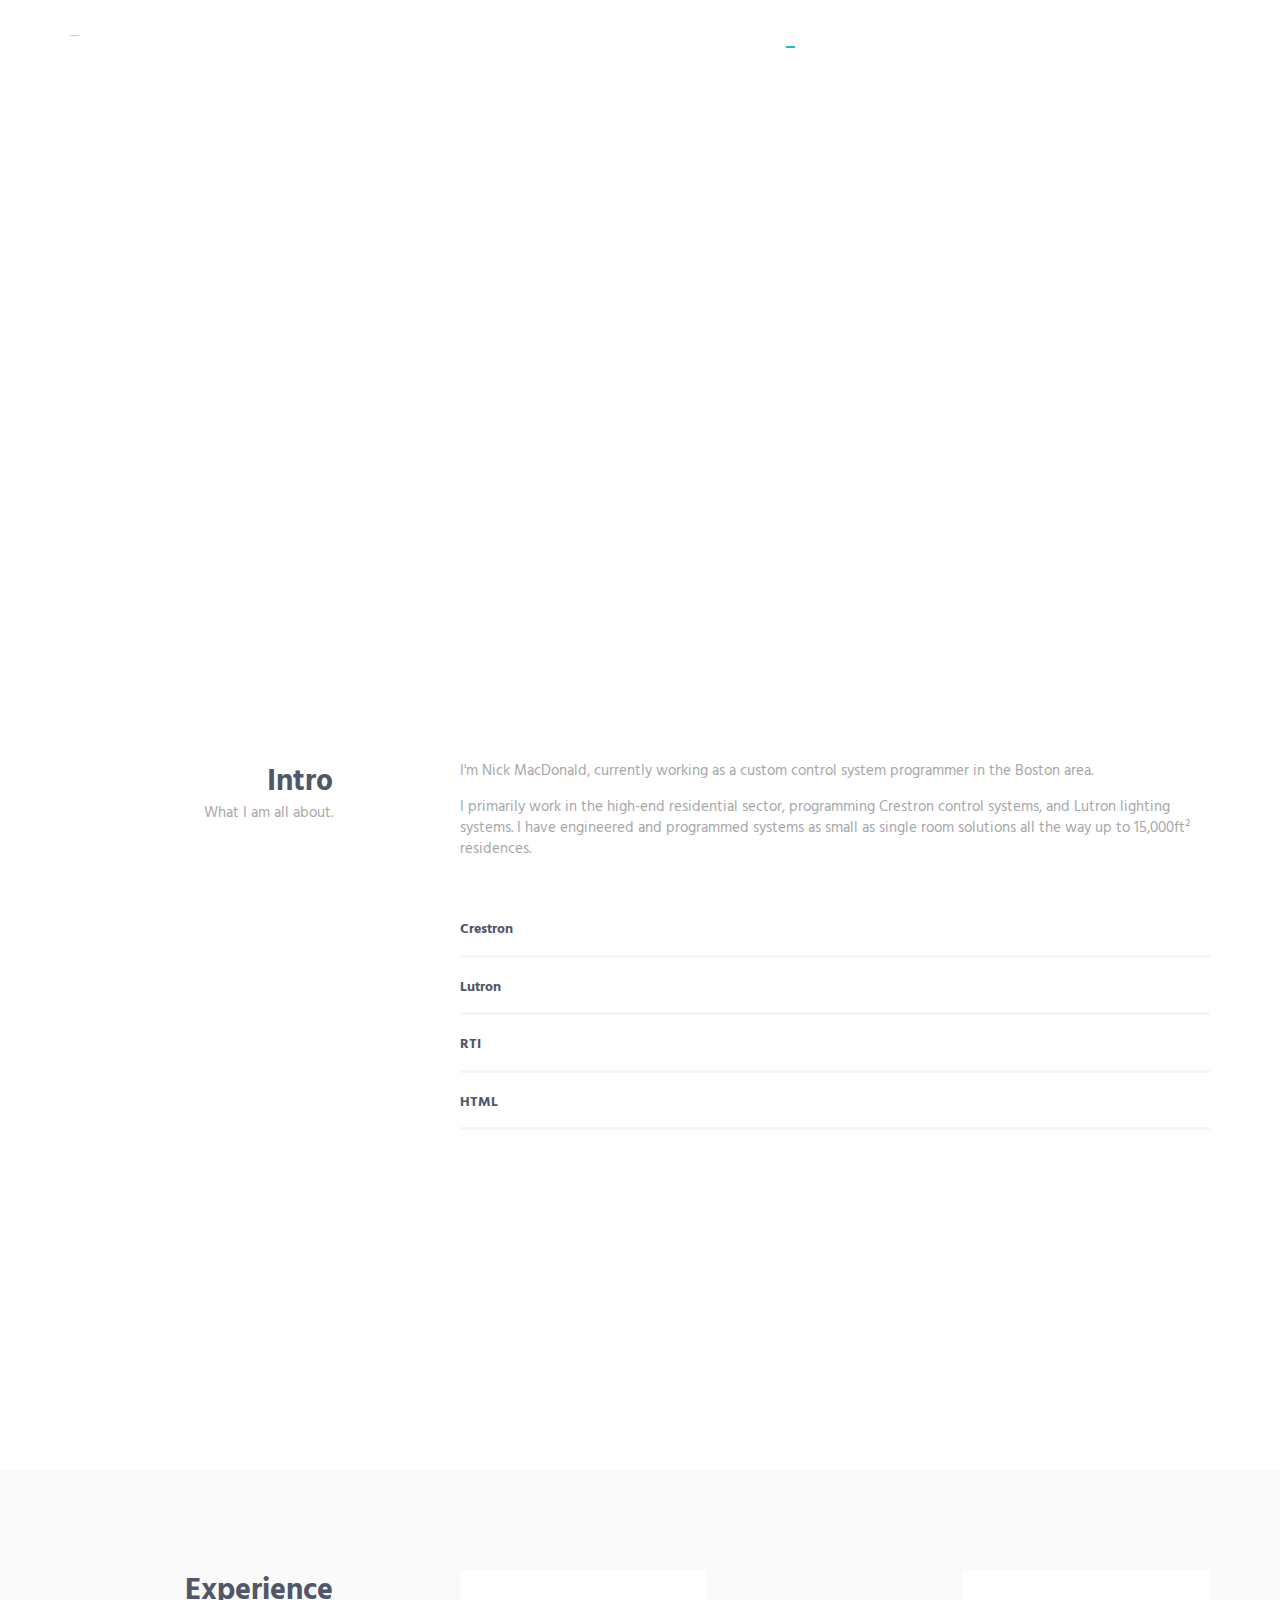
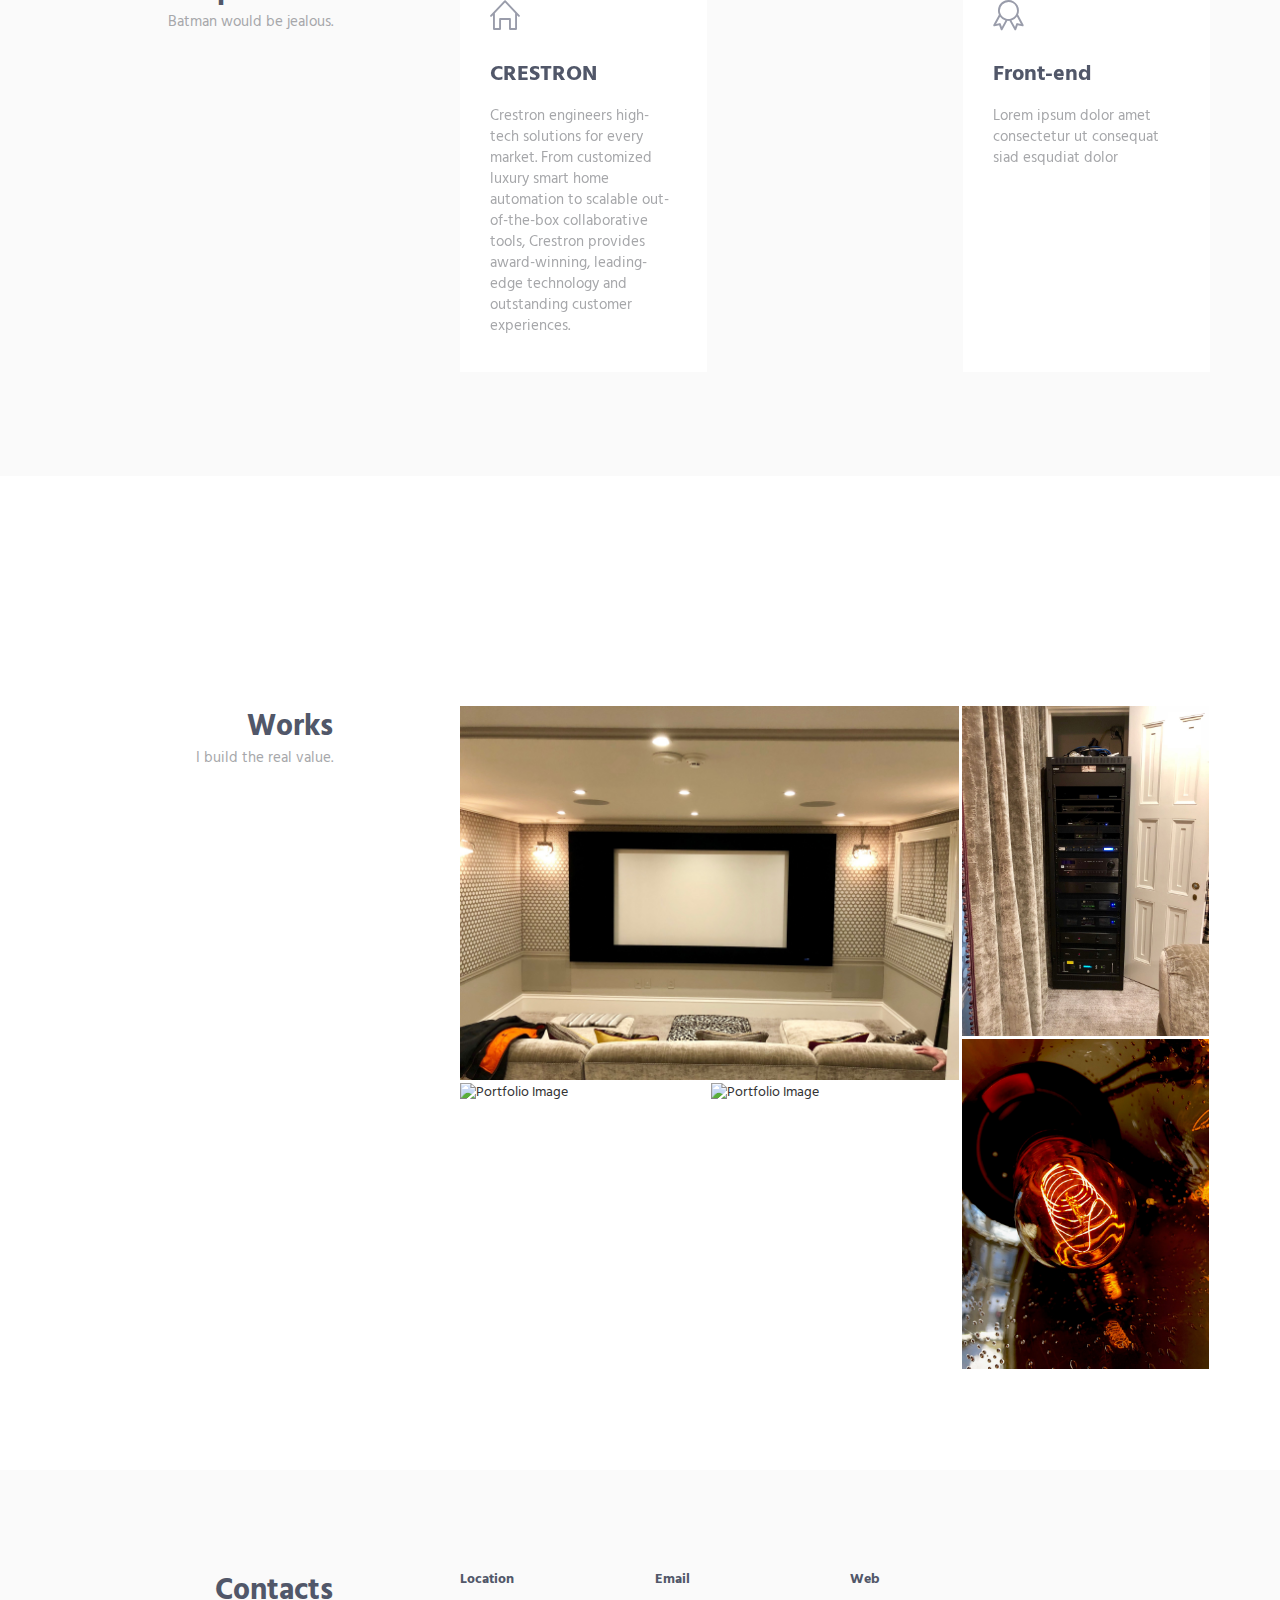
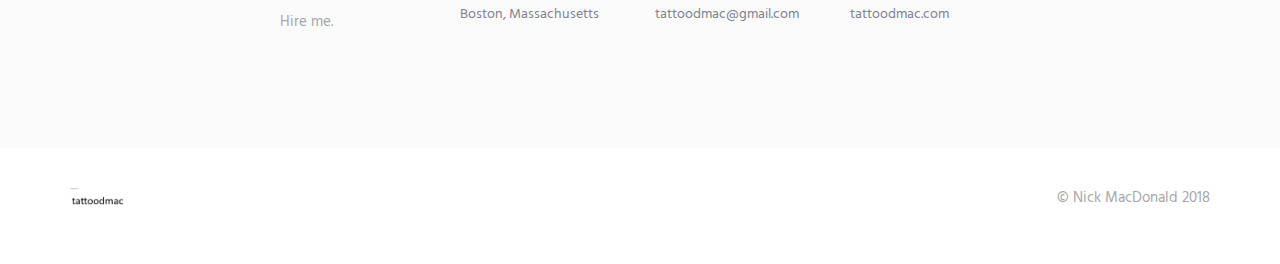
==== index.html @ b13c8406 "Update index.html" ====
<!DOCTYPE html>
<html lang="en" class="no-js">
    <!-- BEGIN HEAD -->
    <head>
        <meta charset="utf-8"/>
        <title>TattoodMac</title>
        <meta http-equiv="X-UA-Compatible" content="IE=edge">
        <meta content="width=device-width, initial-scale=1" name="viewport"/>
        <meta content="" name="description"/>
        <meta content="" name="author"/>

        <!-- GLOBAL MANDATORY STYLES -->
        <link href="http://fonts.googleapis.com/css?family=Hind:300,400,500,600,700" rel="stylesheet" type="text/css">
        <link href="vendor/simple-line-icons/css/simple-line-icons.css" rel="stylesheet" type="text/css"/>
        <link href="vendor/bootstrap/css/bootstrap.min.css" rel="stylesheet" type="text/css"/>

        <!-- PAGE LEVEL PLUGIN STYLES -->
        <link href="css/animate.css" rel="stylesheet">

        <!-- THEME STYLES -->
        <link href="css/layout.min.css" rel="stylesheet" type="text/css"/>

        <!-- Favicon -->
        <link rel="shortcut icon" href="favicon.ico"/>
    </head>
    <!-- END HEAD -->

    <!-- BODY -->
    <body id="body" data-spy="scroll" data-target=".header">

        <!--========== HEADER ==========-->
        <header class="header navbar-fixed-top">
            <!-- Navbar -->
            <nav class="navbar" role="navigation">
                <div class="container">
                    <!-- Brand and toggle get grouped for better mobile display -->
                    <div class="menu-container js_nav-item">
                        <button type="button" class="navbar-toggle" data-toggle="collapse" data-target=".nav-collapse">
                            <span class="sr-only">Toggle navigation</span>
                            <span class="toggle-icon"></span>
                        </button>

                        <!-- Logo -->
                        <div class="logo">
                            <a class="logo-wrap" href="#body">
                                <img class="logo-img logo-img-main" src="img/tattoodmacWhite.png" alt="tattoodmac">
                                <img class="logo-img logo-img-active" src="img/tattoodmacBlack.png" alt="tattoodmac">
                            </a>
                        </div>
                        <!-- End Logo -->
                    </div>

                    <!-- Collect the nav links, forms, and other content for toggling -->
                    <div class="collapse navbar-collapse nav-collapse">
                        <div class="menu-container">
                            <ul class="nav navbar-nav navbar-nav-right">
                                <li class="js_nav-item nav-item"><a class="nav-item-child nav-item-hover" href="#body">Home</a></li>
                                <li class="js_nav-item nav-item"><a class="nav-item-child nav-item-hover" href="#about">About</a></li>
                                <li class="js_nav-item nav-item"><a class="nav-item-child nav-item-hover" href="#experience">Experience</a></li>
                                <li class="js_nav-item nav-item"><a class="nav-item-child nav-item-hover" href="#work">Work</a></li>
                                <li class="js_nav-item nav-item"><a class="nav-item-child nav-item-hover" href="#contact">Contact</a></li>
                            </ul>
                        </div>
                    </div>
                    <!-- End Navbar Collapse -->
                </div>
            </nav>
            <!-- Navbar -->
        </header>
        <!--========== END HEADER ==========-->

        <!--========== SLIDER ==========-->
        <div class="promo-block parallax-window" data-parallax="scroll" data-image-src="img/HD-Boston-Skyline-Wallpaper.jpg">
            <div class="container">
                <div class="row">
                    <div class="col-sm-6">
                        <div class="promo-block-divider">
                            <h1 class="promo-block-title">Nick <br/> MacDonald</h1>
                            <p class="promo-block-text">Custom A/V Programmer</p>
                        </div>
                        <ul class="list-inline">
                            <li><a href="https://facebook.com/tattoodmac" class="social-icons"><i class="icon-social-facebook"></i></a></li>
                            <li><a href="https://twitter.com/tattoodmac" class="social-icons"><i class="icon-social-twitter"></i></a></li>
                            <li><a href="https://instagram.com/tattoodmac" class="social-icons"><i class="icon-social-instagram"></i></a></li>
                            <li><a href="https://www.linkedin.com/in/tattoodmac/" class="social-icons"><i class="icon-social-linkedin"></i></a></li>
                        </ul>
                    </div>
                </div>
                <!--// end row -->
            </div>
        </div>
        <!--========== SLIDER ==========-->

        <!--========== PAGE LAYOUT ==========-->
        <!-- About -->
        <div id="about">
            <div class="container content-lg">
                <div class="row">
                    <div class="col-sm-3 sm-margin-b-30">
                        <div class="text-right sm-text-left">
                            <h2 class="margin-b-0">Intro</h2>
                            <p>What I am all about.</p>
                        </div>
                    </div>
                    <div class="col-sm-8 col-sm-offset-1">
                        <div class="margin-b-60">
                            <p>I'm Nick MacDonald, currently working as a custom control system programmer in the Boston area.</p>
                            <p>I primarily work in the high-end residential sector, programming Crestron control systems, and Lutron lighting systems.  
							I have engineered and programmed systems as small as single room solutions all the way up to 15,000ft² residences.</p>
                        </div>

                        <!-- Progress Box -->
                        <div class="progress-box">
                            <h5>Crestron <span class="color-heading pull-right"></span></h5>
                            <div class="progress">
                                <div class="progress-bar bg-color-base" role="progressbar" data-width="100"></div>
                            </div>
                        </div>
                        <div class="progress-box">
                            <h5>Lutron <span class="color-heading pull-right"></span></h5>
                            <div class="progress">
                                <div class="progress-bar bg-color-base" role="progressbar" data-width="100"></div>
                            </div>
                        </div>
                        <div class="progress-box">
                            <h5>RTI <span class="color-heading pull-right"></span></h5>
                            <div class="progress">
                                <div class="progress-bar bg-color-base" role="progressbar" data-width="100"></div>
                            </div>
                        </div>
                        <div class="progress-box">
                            <h5>HTML <span class="color-heading pull-right"></span></h5>
                            <div class="progress">
                                <div class="progress-bar bg-color-base" role="progressbar" data-width="100"></div>
                            </div>
                        </div>
                        <!-- End Progress Box -->
                    </div>
                </div>
                <!--// end row -->
            </div>
        </div>
        <!-- End About -->

        <!-- Experience -->
        <div id="experience" class="promo-block parallax-window" data-parallax="scroll" data-image-src="img/Crestron-180816-183.jpg">
            <div class="bg-color-sky-light" data-auto-height="true">
                <div class="container content-lg">
                    <div class="row">
                        <div class="col-sm-3 sm-margin-b-30">
                            <div class="text-right sm-text-left">
                                <h2 class="margin-b-0">Experience</h2>
                                <p>Batman would be jealous.</p>
                            </div>
                        </div>
                        <div class="col-sm-8 col-sm-offset-1">
                            <div class="row row-space-2 margin-b-4">
                                <div class="col-md-4 md-margin-b-4">
                                    <div class="service" data-height="height">
                                        <div class="service-element">
                                            <i class="service-icon icon-home"></i>
                                        </div>
                                        <div class="service-info">
                                            <h3>CRESTRON</h3>
                                            <p class="margin-b-5">Crestron engineers high-tech solutions for every market.
											From customized luxury smart home automation to scalable out-of-the-box collaborative tools, 
											Crestron provides award-winning, leading-edge technology and outstanding customer experiences.</p>
                                        </div>
                                        <a href="https://www.crestron.com/" class="content-wrapper-link"></a>    
                                    </div>
                                </div>
                                <div class="col-md-4 md-margin-b-4">
                                    <div class="service bg-color-base wow zoomIn" data-height="height" data-wow-duration=".3" data-wow-delay=".1s">
                                        <div class="service-element">
                                            <i class="service-icon color-white icon-bulb"></i>
                                        </div>
                                        <div class="service-info">
                                            <h3 class="color-white">LUTRON</h3>
                                            <p class="color-white margin-b-5">Lutron light control products range from individual dimmers to total 
											light management systems that control entire building complexes.</p>
                                        </div>
                                        <a href="https://lutron.com" class="content-wrapper-link"></a>    
                                    </div>
                                </div>
                                <div class="col-md-4">
                                    <div class="service" data-height="height">
                                        <div class="service-element">
                                            <i class="service-icon icon-badge"></i>
                                        </div>
                                        <div class="service-info">
                                            <h3>Front-end</h3>
                                            <p class="margin-b-5">Lorem ipsum dolor amet consectetur ut consequat siad esqudiat dolor</p>
                                        </div>
                                        <a href="#" class="content-wrapper-link"></a>    
                                    </div>
                                </div>
                            </div>
                            <!--// end row -->
                        </div>
                    </div>
                    <!--// end row -->
                </div>
            </div>
        </div>
        <!-- End Experience -->

        <!-- Work -->
        <div id="work">
            <div class="container content-lg">
                <div class="row">
                    <div class="col-sm-3 sm-margin-b-30">
                        <div class="text-right sm-text-left">
                            <h2 class="margin-b-0">Works</h2>
                            <p>I build the real value.</p>
                        </div>
                    </div>
                    <div class="col-sm-8 col-sm-offset-1">
                        <!-- Masonry Grid -->
                        <div class="masonry-grid row row-space-2">
                            <div class="masonry-grid-sizer col-xs-6 col-sm-6 col-md-1"></div>
                            <div class="masonry-grid-item col-xs-12 col-sm-6 col-md-8 margin-b-4">
                                <!-- Work -->
                                <div class="work work-popup-trigger">
                                    <div class="work-overlay">
                                        <img class="full-width img-responsive" src="img/beaconStTheater.jpg" alt="Portfolio Image">
                                    </div>
                                    <div class="work-popup-overlay">
                                        <div class="work-popup-content">
                                            <a href="javascript:void(0);" class="work-popup-close">Hide</a>
                                            <div class="margin-b-30">
                                                <h3 class="margin-b-5">Beacon Hill Residence</h3>
                                                <span>Basement Theater Room</span>
                                            </div>
                                            <div class="row">
                                                <div class="col-sm-8 work-popup-content-divider sm-margin-b-20">
                                                    <div class="margin-t-10 sm-margin-t-0">
                                                        <p>Duis aute irure dolor in reprehenderit in voluptate velit esse cillum dolore eu fugiat nulla pariatur. Excepteur sint occaecat cupidatat non proident, sunt in culpa qui officia deserunt mollit anim id est laborum.</p>
                                                        <p>Lorem ipsum dolor sit amet, consectetur adipisicing elit, sed do eiusmod tempor incididunt ut labore et dolore magna aliqua. Ut enim ad minim veniam, quis nostrud.</p>
                                                        <ul class="list-inline work-popup-tag">
                                                            <li class="work-popup-tag-item"><a class="work-popup-tag-link" href="http://ninacampbellinteriors.com/">Design,</a></li>
                                                            <li class="work-popup-tag-item"><a class="work-popup-tag-link" href="http://tattoodmac.com">Coding,</a></li>
                                                            <li class="work-popup-tag-item"><a class="work-popup-tag-link" href="http://keenthemes.com/">Portfolio</a></li>
                                                        </ul>
                                                    </div>
                                                </div>
                                                <div class="col-sm-4">
                                                    <div class="margin-t-10 sm-margin-t-0">
														<p class="margin-b-5"><strong>Loacation:</strong> Boston, MA</p>
                                                        <p class="margin-b-5"><strong>Equipment:</strong> Home Theater Concepts</p>
                                                        <p class="margin-b-5"><strong>Designer:</strong> Nina Cambell</p>
                                                        <p class="margin-b-5"><strong>Customer:</strong> Private</p>
                                                    </div>
                                                </div>
                                            </div>
                                        </div>
                                    </div>
                                </div>
                                <!-- End Work -->
                            </div>
                            <div class="masonry-grid-item col-xs-12 col-sm-6 col-md-4 margin-b-4">
                                <!-- Work -->
                                <div class="work work-popup-trigger">
                                    <div class="work-overlay">
                                        <img class="full-width img-responsive" src="img/beaconStRack.jpg" alt="Portfolio Image">
                                    </div>
                                    <div class="work-popup-overlay">
                                        <div class="work-popup-content">
                                            <a href="javascript:void(0);" class="work-popup-close">Hide</a>
                                            <div class="margin-b-30">
                                                <h3 class="margin-b-5">Beacon Hill Residence</h3>
                                                <span>Basement Theater Room</span>
                                            </div>
                                            <div class="row">
                                                <div class="col-sm-8 work-popup-content-divider sm-margin-b-20">
                                                    <div class="margin-t-10 sm-margin-t-0">
                                                        <p>Duis aute irure dolor in reprehenderit in voluptate velit esse cillum dolore eu fugiat nulla pariatur. Excepteur sint occaecat cupidatat non proident, sunt in culpa qui officia deserunt mollit anim id est laborum.</p>
                                                        <p>Lorem ipsum dolor sit amet, consectetur adipisicing elit, sed do eiusmod tempor incididunt ut labore et dolore magna aliqua. Ut enim ad minim veniam, quis nostrud.</p>
                                                        <ul class="list-inline work-popup-tag">
                                                            <li class="work-popup-tag-item"><a class="work-popup-tag-link" href="http://ninacampbellinteriors.com/">Design,</a></li>
                                                            <li class="work-popup-tag-item"><a class="work-popup-tag-link" href="http://tattoodmac.com">Coding,</a></li>
                                                            <li class="work-popup-tag-item"><a class="work-popup-tag-link" href="http://keenthemes.com/">Portfolio</a></li>
                                                        </ul>
                                                    </div>
                                                </div>
                                                <div class="col-sm-4">
                                                    <div class="margin-t-10 sm-margin-t-0">
														<p class="margin-b-5"><strong>Loacation:</strong> Boston, MA</p>
                                                        <p class="margin-b-5"><strong>Equipment:</strong> Home Theater Concepts</p>
                                                        <p class="margin-b-5"><strong>Designer:</strong> Nina Cambell</p>
                                                        <p class="margin-b-5"><strong>Customer:</strong> Private</p>
                                                    </div>
                                                </div>
                                            </div>
                                        </div>
                                    </div>
                                </div>
                                <!-- End Work -->
                            </div>
                            <div class="masonry-grid-item col-xs-12 col-sm-6 col-md-4 md-margin-b-4">
                                <!-- Work -->
                                <div class="work work-popup-trigger">
                                    <div class="work-overlay">
                                        <img class="full-width img-responsive" src="img/bulb.jpg" alt="Portfolio Image">
                                    </div>
                                    <div class="work-popup-overlay">
                                        <div class="work-popup-content">
                                            <a href="javascript:void(0);" class="work-popup-close">Hide</a>
                                            <div class="margin-b-30">
                                                <h3 class="margin-b-5">Weston Residence</h3>
                                                <span>Whole Home Audio/Video</span>
                                            </div>
                                            <div class="row">
                                                <div class="col-sm-8 work-popup-content-divider sm-margin-b-20">
                                                    <div class="margin-t-10 sm-margin-t-0">
                                                        <p>Duis aute irure dolor in reprehenderit in voluptate velit esse cillum dolore eu fugiat nulla pariatur. Excepteur sint occaecat cupidatat non proident, sunt in culpa qui officia deserunt mollit anim id est laborum.</p>
                                                        <p>Lorem ipsum dolor sit amet, consectetur adipisicing elit, sed do eiusmod tempor incididunt ut labore et dolore magna aliqua. Ut enim ad minim veniam, quis nostrud.</p>
                                                        <ul class="list-inline work-popup-tag">
                                                            <li class="work-popup-tag-item"><a class="work-popup-tag-link" href="http://ninacampbellinteriors.com/">Design,</a></li>
                                                            <li class="work-popup-tag-item"><a class="work-popup-tag-link" href="http://tattoodmac.com">Coding,</a></li>
                                                            <li class="work-popup-tag-item"><a class="work-popup-tag-link" href="http://keenthemes.com/">Portfolio</a></li>
                                                        </ul>
                                                    </div>
                                                </div>
                                                <div class="col-sm-4">
                                                    <div class="margin-t-10 sm-margin-t-0">
														<p class="margin-b-5"><strong>Loacation:</strong> Weston, MA</p>
                                                        <p class="margin-b-5"><strong>Equipment:</strong> Home Theater Concepts</p>
                                                        <p class="margin-b-5"><strong>Developer:</strong> Banner Construction</p>
                                                        <p class="margin-b-5"><strong>Customer:</strong> Private</p>
                                                    </div>
                                                </div>
                                            </div>
                                        </div>
                                    </div>
                                </div>
                                <!-- End Work -->
                            </div>
                            <div class="masonry-grid-item col-xs-12 col-sm-6 col-md-4 md-margin-b-4">
                                <!-- Work -->
                                <div class="work work-popup-trigger">
                                    <div class="work-overlay">
                                        <img class="full-width img-responsive" src="img/Fetner_Residence(HR)__VT_7161-Edit.jpg" alt="Portfolio Image">
                                    </div>
                                    <div class="work-popup-overlay">
                                        <div class="work-popup-content">
                                            <a href="javascript:void(0);" class="work-popup-close">Hide</a>
                                            <div class="margin-b-30">
                                                <h3 class="margin-b-5">Art Of Coding</h3>
                                                <span>Clean &amp; Minimalistic Design</span>
                                            </div>
                                            <div class="row">
                                                <div class="col-sm-8 work-popup-content-divider sm-margin-b-20">
                                                    <div class="margin-t-10 sm-margin-t-0">
                                                        <p>Duis aute irure dolor in reprehenderit in voluptate velit esse cillum dolore eu fugiat nulla pariatur. Excepteur sint occaecat cupidatat non proident, sunt in culpa qui officia deserunt mollit anim id est laborum.</p>
                                                        <p>Lorem ipsum dolor sit amet, consectetur adipisicing elit, sed do eiusmod tempor incididunt ut labore et dolore magna aliqua. Ut enim ad minim veniam, quis nostrud.</p>
                                                        <ul class="list-inline work-popup-tag">
                                                            <li class="work-popup-tag-item"><a class="work-popup-tag-link" href="http://keenthemes.com/">Design,</a></li>
                                                            <li class="work-popup-tag-item"><a class="work-popup-tag-link" href="http://keenthemes.com/">Coding,</a></li>
                                                            <li class="work-popup-tag-item"><a class="work-popup-tag-link" href="http://keenthemes.com/">Portfolio</a></li>
                                                        </ul>
                                                    </div>
                                                </div>
                                                <div class="col-sm-4">
                                                    <div class="margin-t-10 sm-margin-t-0">
                                                        <p class="margin-b-5"><strong>Project Leader:</strong> John Doe</p>
                                                        <p class="margin-b-5"><strong>Designer:</strong> Alisa Keys</p>
                                                        <p class="margin-b-5"><strong>Developer:</strong> Mark Doe</p>
                                                        <p class="margin-b-5"><strong>Customer:</strong> Keenthemes</p>
                                                    </div>
                                                </div>
                                            </div>
                                        </div>
                                    </div>
                                </div>
                                <!-- End Work -->
                            </div>
                            <div class="masonry-grid-item col-xs-12 col-sm-6 col-md-4">
                                <!-- Work -->
                                <div class="work work-popup-trigger">
                                    <div class="work-overlay">
                                        <img class="full-width img-responsive" src="img/Fetner_Residence(HR)__VT_7304B-Edit.jpg" alt="Portfolio Image">
                                    </div>
                                    <div class="work-popup-overlay">
                                        <div class="work-popup-content">
                                            <a href="javascript:void(0);" class="work-popup-close">Hide</a>
                                            <div class="margin-b-30">
                                                <h3 class="margin-b-5">Art Of Coding</h3>
                                                <span>Clean &amp; Minimalistic Design</span>
                                            </div>
                                            <div class="row">
                                                <div class="col-sm-8 work-popup-content-divider sm-margin-b-20">
                                                    <div class="margin-t-10 sm-margin-t-0">
                                                        <p>Duis aute irure dolor in reprehenderit in voluptate velit esse cillum dolore eu fugiat nulla pariatur. Excepteur sint occaecat cupidatat non proident, sunt in culpa qui officia deserunt mollit anim id est laborum.</p>
                                                        <p>Lorem ipsum dolor sit amet, consectetur adipisicing elit, sed do eiusmod tempor incididunt ut labore et dolore magna aliqua. Ut enim ad minim veniam, quis nostrud.</p>
                                                        <ul class="list-inline work-popup-tag">
                                                            <li class="work-popup-tag-item"><a class="work-popup-tag-link" href="http://keenthemes.com/">Design,</a></li>
                                                            <li class="work-popup-tag-item"><a class="work-popup-tag-link" href="http://keenthemes.com/">Coding,</a></li>
                                                            <li class="work-popup-tag-item"><a class="work-popup-tag-link" href="http://keenthemes.com/">Portfolio</a></li>
                                                        </ul>
                                                    </div>
                                                </div>
                                                <div class="col-sm-4">
                                                    <div class="margin-t-10 sm-margin-t-0">
                                                        <p class="margin-b-5"><strong>Project Leader:</strong> John Doe</p>
                                                        <p class="margin-b-5"><strong>Designer:</strong> Alisa Keys</p>
                                                        <p class="margin-b-5"><strong>Developer:</strong> Mark Doe</p>
                                                        <p class="margin-b-5"><strong>Customer:</strong> Keenthemes</p>
                                                    </div>
                                                </div>
                                            </div>
                                        </div>
                                    </div>
                                </div>
                                <!-- End Work -->
                            </div>
                        </div>
                        <!-- End Masonry Grid -->
                    </div>
                </div>
                <!--// end row -->
            </div>
        </div>
        <!-- End Work -->
            
        <!-- Contact -->
        <div id="contact">
            <div class="bg-color-sky-light">
                <div class="container content-lg">
                    <div class="row">
                        <div class="col-sm-3 sm-margin-b-30">
                            <div class="text-right sm-text-left">
                                <h2 class="margin-b-0">Contacts</h2>
                                <p>Hire me.</p>
                            </div>
                        </div>
                        <div class="col-sm-8 col-sm-offset-1">
                            <div class="row">
                                <div class="col-md-3 col-xs-6 md-margin-b-30">
                                    <h5>Location</h5>
                                    <a href="http://boston.com/">Boston, Massachusetts</a>
                                </div>
                        <!--    <div class="col-md-3 col-xs-6 md-margin-b-30">
                                    <h5>Phone</h5>
                                    <a href="http://keenthemes.com/">+77 234 548 00 00</a>
                                </div>  -->
                                <div class="col-md-3 col-xs-6">
                                    <h5>Email</h5>
                                    <a href="mailto:tattoodmac@gmail.com">tattoodmac@gmail.com</a>
                                </div>
                                <div class="col-md-3 col-xs-6">
                                    <h5>Web</h5>
                                    <a href="http://tattoodmac.com/">tattoodmac.com</a>
                                </div>
                            </div>
                        </div>
                    </div>
                    <!--// end row -->
                </div>
            </div>
        </div>
        <!-- End Contact -->
        <!--========== END PAGE LAYOUT ==========-->

        <!--========== FOOTER ==========-->
        <footer class="footer">
            <div class="content container">
                <div class="row">
                    <div class="col-xs-6">
                        <img class="footer-logo" src="img/tattoodmacBlack.png" alt="tattoodmac">
                    </div>
                    <div class="col-xs-6 text-right sm-text-left">
                        <p>© Nick MacDonald 2018</p>
                    </div>
                </div>
                <!--// end row -->
            </div>
        </footer>
        <!--========== END FOOTER ==========-->

        <!-- Back To Top -->
        <a href="javascript:void(0);" class="js-back-to-top back-to-top">Top</a>

        <!-- JAVASCRIPTS(Load javascripts at bottom, this will reduce page load time) -->
        <!-- CORE PLUGINS -->
        <script src="vendor/jquery.min.js" type="text/javascript"></script>
        <script src="vendor/jquery-migrate.min.js" type="text/javascript"></script>
        <script src="vendor/bootstrap/js/bootstrap.min.js" type="text/javascript"></script>

        <!-- PAGE LEVEL PLUGINS -->
        <script src="vendor/jquery.easing.js" type="text/javascript"></script>
        <script src="vendor/jquery.back-to-top.js" type="text/javascript"></script>
        <script src="vendor/jquery.smooth-scroll.js" type="text/javascript"></script>
        <script src="vendor/jquery.wow.min.js" type="text/javascript"></script>
        <script src="vendor/jquery.parallax.min.js" type="text/javascript"></script>
        <script src="vendor/jquery.appear.js" type="text/javascript"></script>
        <script src="vendor/masonry/jquery.masonry.pkgd.min.js" type="text/javascript"></script>
        <script src="vendor/masonry/imagesloaded.pkgd.min.js" type="text/javascript"></script>

        <!-- PAGE LEVEL SCRIPTS -->
        <script src="js/layout.min.js" type="text/javascript"></script>
        <script src="js/components/progress-bar.min.js" type="text/javascript"></script>
        <script src="js/components/masonry.min.js" type="text/javascript"></script>
        <script src="js/components/wow.min.js" type="text/javascript"></script>

    </body>
    <!-- END BODY -->
</html>
---- vendor/simple-line-icons/css/simple-line-icons.css ----
@font-face {
  font-family: 'simple-line-icons';
  src: url('../fonts/Simple-Line-Icons.eot?v=2.3.2');
  src: url('../fonts/Simple-Line-Icons.eot?v=2.3.2#iefix') format('embedded-opentype'), url('../fonts/Simple-Line-Icons.woff2?v=2.3.2') format('woff2'), url('../fonts/Simple-Line-Icons.ttf?v=2.3.2') format('truetype'), url('../fonts/Simple-Line-Icons.woff?v=2.3.2') format('woff'), url('../fonts/Simple-Line-Icons.svg?v=2.3.2#simple-line-icons') format('svg');
  font-weight: normal;
  font-style: normal;
}
/*
 Use the following CSS code if you want to have a class per icon.
 Instead of a list of all class selectors, you can use the generic [class*="icon-"] selector, but it's slower:
*/
.icon-user,
.icon-people,
.icon-user-female,
.icon-user-follow,
.icon-user-following,
.icon-user-unfollow,
.icon-login,
.icon-logout,
.icon-emotsmile,
.icon-phone,
.icon-call-end,
.icon-call-in,
.icon-call-out,
.icon-map,
.icon-location-pin,
.icon-direction,
.icon-directions,
.icon-compass,
.icon-layers,
.icon-menu,
.icon-list,
.icon-options-vertical,
.icon-options,
.icon-arrow-down,
.icon-arrow-left,
.icon-arrow-right,
.icon-arrow-up,
.icon-arrow-up-circle,
.icon-arrow-left-circle,
.icon-arrow-right-circle,
.icon-arrow-down-circle,
.icon-check,
.icon-clock,
.icon-plus,
.icon-minus,
.icon-close,
.icon-exclamation,
.icon-organization,
.icon-trophy,
.icon-screen-smartphone,
.icon-screen-desktop,
.icon-plane,
.icon-notebook,
.icon-mustache,
.icon-mouse,
.icon-magnet,
.icon-energy,
.icon-disc,
.icon-cursor,
.icon-cursor-move,
.icon-crop,
.icon-chemistry,
.icon-speedometer,
.icon-shield,
.icon-screen-tablet,
.icon-magic-wand,
.icon-hourglass,
.icon-graduation,
.icon-ghost,
.icon-game-controller,
.icon-fire,
.icon-eyeglass,
.icon-envelope-open,
.icon-envelope-letter,
.icon-bell,
.icon-badge,
.icon-anchor,
.icon-wallet,
.icon-vector,
.icon-speech,
.icon-puzzle,
.icon-printer,
.icon-present,
.icon-playlist,
.icon-pin,
.icon-picture,
.icon-handbag,
.icon-globe-alt,
.icon-globe,
.icon-folder-alt,
.icon-folder,
.icon-film,
.icon-feed,
.icon-drop,
.icon-drawer,
.icon-docs,
.icon-doc,
.icon-diamond,
.icon-cup,
.icon-calculator,
.icon-bubbles,
.icon-briefcase,
.icon-book-open,
.icon-basket-loaded,
.icon-basket,
.icon-bag,
.icon-action-undo,
.icon-action-redo,
.icon-wrench,
.icon-umbrella,
.icon-trash,
.icon-tag,
.icon-support,
.icon-frame,
.icon-size-fullscreen,
.icon-size-actual,
.icon-shuffle,
.icon-share-alt,
.icon-share,
.icon-rocket,
.icon-question,
.icon-pie-chart,
.icon-pencil,
.icon-note,
.icon-loop,
.icon-home,
.icon-grid,
.icon-graph,
.icon-microphone,
.icon-music-tone-alt,
.icon-music-tone,
.icon-earphones-alt,
.icon-earphones,
.icon-equalizer,
.icon-like,
.icon-dislike,
.icon-control-start,
.icon-control-rewind,
.icon-control-play,
.icon-control-pause,
.icon-control-forward,
.icon-control-end,
.icon-volume-1,
.icon-volume-2,
.icon-volume-off,
.icon-calendar,
.icon-bulb,
.icon-chart,
.icon-ban,
.icon-bubble,
.icon-camrecorder,
.icon-camera,
.icon-cloud-download,
.icon-cloud-upload,
.icon-envelope,
.icon-eye,
.icon-flag,
.icon-heart,
.icon-info,
.icon-key,
.icon-link,
.icon-lock,
.icon-lock-open,
.icon-magnifier,
.icon-magnifier-add,
.icon-magnifier-remove,
.icon-paper-clip,
.icon-paper-plane,
.icon-power,
.icon-refresh,
.icon-reload,
.icon-settings,
.icon-star,
.icon-symbol-female,
.icon-symbol-male,
.icon-target,
.icon-credit-card,
.icon-paypal,
.icon-social-tumblr,
.icon-social-twitter,
.icon-social-facebook,
.icon-social-instagram,
.icon-social-linkedin,
.icon-social-pinterest,
.icon-social-github,
.icon-social-google,
.icon-social-reddit,
.icon-social-skype,
.icon-social-dribbble,
.icon-social-behance,
.icon-social-foursqare,
.icon-social-soundcloud,
.icon-social-spotify,
.icon-social-stumbleupon,
.icon-social-youtube,
.icon-social-dropbox {
  font-family: 'simple-line-icons';
  speak: none;
  font-style: normal;
  font-weight: normal;
  font-variant: normal;
  text-transform: none;
  line-height: 1;
  /* Better Font Rendering =========== */
  -webkit-font-smoothing: antialiased;
  -moz-osx-font-smoothing: grayscale;
}
.icon-user:before {
  content: "\e005";
}
.icon-people:before {
  content: "\e001";
}
.icon-user-female:before {
  content: "\e000";
}
.icon-user-follow:before {
  content: "\e002";
}
.icon-user-following:before {
  content: "\e003";
}
.icon-user-unfollow:before {
  content: "\e004";
}
.icon-login:before {
  content: "\e066";
}
.icon-logout:before {
  content: "\e065";
}
.icon-emotsmile:before {
  content: "\e021";
}
.icon-phone:before {
  content: "\e600";
}
.icon-call-end:before {
  content: "\e048";
}
.icon-call-in:before {
  content: "\e047";
}
.icon-call-out:before {
  content: "\e046";
}
.icon-map:before {
  content: "\e033";
}
.icon-location-pin:before {
  content: "\e096";
}
.icon-direction:before {
  content: "\e042";
}
.icon-directions:before {
  content: "\e041";
}
.icon-compass:before {
  content: "\e045";
}
.icon-layers:before {
  content: "\e034";
}
.icon-menu:before {
  content: "\e601";
}
.icon-list:before {
  content: "\e067";
}
.icon-options-vertical:before {
  content: "\e602";
}
.icon-options:before {
  content: "\e603";
}
.icon-arrow-down:before {
  content: "\e604";
}
.icon-arrow-left:before {
  content: "\e605";
}
.icon-arrow-right:before {
  content: "\e606";
}
.icon-arrow-up:before {
  content: "\e607";
}
.icon-arrow-up-circle:before {
  content: "\e078";
}
.icon-arrow-left-circle:before {
  content: "\e07a";
}
.icon-arrow-right-circle:before {
  content: "\e079";
}
.icon-arrow-down-circle:before {
  content: "\e07b";
}
.icon-check:before {
  content: "\e080";
}
.icon-clock:before {
  content: "\e081";
}
.icon-plus:before {
  content: "\e095";
}
.icon-minus:before {
  content: "\e615";
}
.icon-close:before {
  content: "\e082";
}
.icon-exclamation:before {
  content: "\e617";
}
.icon-organization:before {
  content: "\e616";
}
.icon-trophy:before {
  content: "\e006";
}
.icon-screen-smartphone:before {
  content: "\e010";
}
.icon-screen-desktop:before {
  content: "\e011";
}
.icon-plane:before {
  content: "\e012";
}
.icon-notebook:before {
  content: "\e013";
}
.icon-mustache:before {
  content: "\e014";
}
.icon-mouse:before {
  content: "\e015";
}
.icon-magnet:before {
  content: "\e016";
}
.icon-energy:before {
  content: "\e020";
}
.icon-disc:before {
  content: "\e022";
}
.icon-cursor:before {
  content: "\e06e";
}
.icon-cursor-move:before {
  content: "\e023";
}
.icon-crop:before {
  content: "\e024";
}
.icon-chemistry:before {
  content: "\e026";
}
.icon-speedometer:before {
  content: "\e007";
}
.icon-shield:before {
  content: "\e00e";
}
.icon-screen-tablet:before {
  content: "\e00f";
}
.icon-magic-wand:before {
  content: "\e017";
}
.icon-hourglass:before {
  content: "\e018";
}
.icon-graduation:before {
  content: "\e019";
}
.icon-ghost:before {
  content: "\e01a";
}
.icon-game-controller:before {
  content: "\e01b";
}
.icon-fire:before {
  content: "\e01c";
}
.icon-eyeglass:before {
  content: "\e01d";
}
.icon-envelope-open:before {
  content: "\e01e";
}
.icon-envelope-letter:before {
  content: "\e01f";
}
.icon-bell:before {
  content: "\e027";
}
.icon-badge:before {
  content: "\e028";
}
.icon-anchor:before {
  content: "\e029";
}
.icon-wallet:before {
  content: "\e02a";
}
.icon-vector:before {
  content: "\e02b";
}
.icon-speech:before {
  content: "\e02c";
}
.icon-puzzle:before {
  content: "\e02d";
}
.icon-printer:before {
  content: "\e02e";
}
.icon-present:before {
  content: "\e02f";
}
.icon-playlist:before {
  content: "\e030";
}
.icon-pin:before {
  content: "\e031";
}
.icon-picture:before {
  content: "\e032";
}
.icon-handbag:before {
  content: "\e035";
}
.icon-globe-alt:before {
  content: "\e036";
}
.icon-globe:before {
  content: "\e037";
}
.icon-folder-alt:before {
  content: "\e039";
}
.icon-folder:before {
  content: "\e089";
}
.icon-film:before {
  content: "\e03a";
}
.icon-feed:before {
  content: "\e03b";
}
.icon-drop:before {
  content: "\e03e";
}
.icon-drawer:before {
  content: "\e03f";
}
.icon-docs:before {
  content: "\e040";
}
.icon-doc:before {
  content: "\e085";
}
.icon-diamond:before {
  content: "\e043";
}
.icon-cup:before {
  content: "\e044";
}
.icon-calculator:before {
  content: "\e049";
}
.icon-bubbles:before {
  content: "\e04a";
}
.icon-briefcase:before {
  content: "\e04b";
}
.icon-book-open:before {
  content: "\e04c";
}
.icon-basket-loaded:before {
  content: "\e04d";
}
.icon-basket:before {
  content: "\e04e";
}
.icon-bag:before {
  content: "\e04f";
}
.icon-action-undo:before {
  content: "\e050";
}
.icon-action-redo:before {
  content: "\e051";
}
.icon-wrench:before {
  content: "\e052";
}
.icon-umbrella:before {
  content: "\e053";
}
.icon-trash:before {
  content: "\e054";
}
.icon-tag:before {
  content: "\e055";
}
.icon-support:before {
  content: "\e056";
}
.icon-frame:before {
  content: "\e038";
}
.icon-size-fullscreen:before {
  content: "\e057";
}
.icon-size-actual:before {
  content: "\e058";
}
.icon-shuffle:before {
  content: "\e059";
}
.icon-share-alt:before {
  content: "\e05a";
}
.icon-share:before {
  content: "\e05b";
}
.icon-rocket:before {
  content: "\e05c";
}
.icon-question:before {
  content: "\e05d";
}
.icon-pie-chart:before {
  content: "\e05e";
}
.icon-pencil:before {
  content: "\e05f";
}
.icon-note:before {
  content: "\e060";
}
.icon-loop:before {
  content: "\e064";
}
.icon-home:before {
  content: "\e069";
}
.icon-grid:before {
  content: "\e06a";
}
.icon-graph:before {
  content: "\e06b";
}
.icon-microphone:before {
  content: "\e063";
}
.icon-music-tone-alt:before {
  content: "\e061";
}
.icon-music-tone:before {
  content: "\e062";
}
.icon-earphones-alt:before {
  content: "\e03c";
}
.icon-earphones:before {
  content: "\e03d";
}
.icon-equalizer:before {
  content: "\e06c";
}
.icon-like:before {
  content: "\e068";
}
.icon-dislike:before {
  content: "\e06d";
}
.icon-control-start:before {
  content: "\e06f";
}
.icon-control-rewind:before {
  content: "\e070";
}
.icon-control-play:before {
  content: "\e071";
}
.icon-control-pause:before {
  content: "\e072";
}
.icon-control-forward:before {
  content: "\e073";
}
.icon-control-end:before {
  content: "\e074";
}
.icon-volume-1:before {
  content: "\e09f";
}
.icon-volume-2:before {
  content: "\e0a0";
}
.icon-volume-off:before {
  content: "\e0a1";
}
.icon-calendar:before {
  content: "\e075";
}
.icon-bulb:before {
  content: "\e076";
}
.icon-chart:before {
  content: "\e077";
}
.icon-ban:before {
  content: "\e07c";
}
.icon-bubble:before {
  content: "\e07d";
}
.icon-camrecorder:before {
  content: "\e07e";
}
.icon-camera:before {
  content: "\e07f";
}
.icon-cloud-download:before {
  content: "\e083";
}
.icon-cloud-upload:before {
  content: "\e084";
}
.icon-envelope:before {
  content: "\e086";
}
.icon-eye:before {
  content: "\e087";
}
.icon-flag:before {
  content: "\e088";
}
.icon-heart:before {
  content: "\e08a";
}
.icon-info:before {
  content: "\e08b";
}
.icon-key:before {
  content: "\e08c";
}
.icon-link:before {
  content: "\e08d";
}
.icon-lock:before {
  content: "\e08e";
}
.icon-lock-open:before {
  content: "\e08f";
}
.icon-magnifier:before {
  content: "\e090";
}
.icon-magnifier-add:before {
  content: "\e091";
}
.icon-magnifier-remove:before {
  content: "\e092";
}
.icon-paper-clip:before {
  content: "\e093";
}
.icon-paper-plane:before {
  content: "\e094";
}
.icon-power:before {
  content: "\e097";
}
.icon-refresh:before {
  content: "\e098";
}
.icon-reload:before {
  content: "\e099";
}
.icon-settings:before {
  content: "\e09a";
}
.icon-star:before {
  content: "\e09b";
}
.icon-symbol-female:before {
  content: "\e09c";
}
.icon-symbol-male:before {
  content: "\e09d";
}
.icon-target:before {
  content: "\e09e";
}
.icon-credit-card:before {
  content: "\e025";
}
.icon-paypal:before {
  content: "\e608";
}
.icon-social-tumblr:before {
  content: "\e00a";
}
.icon-social-twitter:before {
  content: "\e009";
}
.icon-social-facebook:before {
  content: "\e00b";
}
.icon-social-instagram:before {
  content: "\e609";
}
.icon-social-linkedin:before {
  content: "\e60a";
}
.icon-social-pinterest:before {
  content: "\e60b";
}
.icon-social-github:before {
  content: "\e60c";
}
.icon-social-google:before {
  content: "\e60d";
}
.icon-social-reddit:before {
  content: "\e60e";
}
.icon-social-skype:before {
  content: "\e60f";
}
.icon-social-dribbble:before {
  content: "\e00d";
}
.icon-social-behance:before {
  content: "\e610";
}
.icon-social-foursqare:before {
  content: "\e611";
}
.icon-social-soundcloud:before {
  content: "\e612";
}
.icon-social-spotify:before {
  content: "\e613";
}
.icon-social-stumbleupon:before {
  content: "\e614";
}
.icon-social-youtube:before {
  content: "\e008";
}
.icon-social-dropbox:before {
  content: "\e00c";
}
---- css/layout.min.css ----
.link,body{position:relative;font-family:Hind,sans-serif}.btn-theme,p{line-height:1.4}.btn-theme.active.focus,.btn-theme.active:focus,.btn-theme.focus,.btn-theme:active.focus,.btn-theme:active:focus,.btn-theme:focus,:active,:focus,a,a:active,a:focus,a:hover{outline:0}.btn-theme:hover,.progress-box .progress-bar{transition-property:all;transition-timing-function:cubic-bezier(.7,1,.7,1)}.header .nav-item-child,.link,a,body,em,h1,h2,h3,h4,h5,h6,li,li a,p,span{font-family:Hind,sans-serif}.header .nav-item-hover:after,.link:after,.work .work-overlay:before{content:" "}.back-to-top,.header .nav-item-child,.link{text-transform:uppercase}.back-to-top:focus,.back-to-top:hover,.btn-theme.focus,.btn-theme:focus,.btn-theme:hover,.content-wrapper-link,.header .logo-wrap:focus,.header .logo-wrap:hover,a:active,a:focus,a:hover,h1>a:focus,h2>a:focus,h3>a:focus,h4>a:focus,h5>a:focus,h6>a:focus{text-decoration:none}.container-full-width:after,.container-sm:after{clear:both}html{overflow-x:hidden}body,html,html a{-webkit-font-smoothing:antialiased}p{font-size:15px;font-weight:400;color:#a6a7aa;margin-bottom:15px}em,li,li a{font-size:16px;font-weight:500;color:#515769}a{color:#81848f}a:active,a:focus,a:hover{color:#999caa}.link{font-size:13px;font-weight:600}.back-to-top,.form-control,span{font-weight:400}.link:after{position:absolute;top:8px;right:-15px;width:9px;height:2px;background:#17bed2}span{font-size:14px;color:#bfc1c7}h1,h2,h3,h4,h5,h6{font-weight:700;color:#515769;line-height:1.4;margin:0 0 15px}h1>a,h2>a,h3>a,h4>a,h5>a,h6>a{color:#515769}h1>a:hover,h2>a:hover,h3>a:hover,h4>a:hover,h5>a:hover,h6>a:hover{color:#999caa;text-decoration:none}h1{font-size:40px}h2{font-size:30px}h3,h4{font-size:22px}::selection{color:#fff;background:#17bed2;text-shadow:none}::-webkit-selection{color:#fff;background:#17bed2;text-shadow:none}::-moz-selection{color:#fff;background:#17bed2;text-shadow:none}.section-seperator{border-bottom:1px solid #edf0f2}.content-wrapper-link{position:absolute;top:0;left:0;right:0;bottom:0;display:block;z-index:3}.btn-icon,.btn-theme,.work{position:relative}.btn-theme,.social-icons{display:inline-block;vertical-align:middle;text-align:center}.btn-theme{background-image:none;border-style:solid;white-space:nowrap;-ms-touch-action:manipulation;touch-action:manipulation;cursor:pointer;-webkit-user-select:none;-moz-user-select:none;-ms-user-select:none;user-select:none}.btn-theme:hover{transition-duration:.3s}.btn-theme.active,.btn-theme:active{background-image:none;outline:0}.btn-theme.disabled,.btn-theme[disabled],fieldset[disabled] .btn-theme{cursor:not-allowed;box-shadow:none;opacity:.65;pointer-events:none}.btn-icon{top:1px;margin-right:10px}.btn-white-bg{color:#515769;background:#fff;border-color:transparent;border-width:0}.btn-white-bg.focus,.btn-white-bg:focus,.btn-white-bg:hover{color:#fff;background:#17bed2;border-color:transparent}.btn-white-brd{color:#fff;background:0 0;border-color:#fff;border-width:2px}.btn-white-brd.focus,.btn-white-brd:focus,.btn-white-brd:hover{color:#515769;background:#fff;border-color:#fff}.btn-default-bg{color:#515769;background:#f3f4f5;border-color:transparent;border-width:0}.btn-default-bg.focus,.btn-default-bg:focus,.btn-default-bg:hover{color:#fff;background:#17bed2;border-color:transparent}.btn-theme-sm{font-size:13px;font-weight:600;padding:15px 40px}.btn-theme-md{font-size:15px;font-weight:600;padding:20px 30px}.progress-box .progress{box-shadow:none;height:3px}.progress-box .progress-bar{transition-duration:2s}.social-icons{width:40px;height:40px;font-size:16px;color:#fff;border-radius:50%;padding:11px;transition-duration:.3s;transition-property:all;transition-timing-function:cubic-bezier(.7,1,.7,1)}.work .work-overlay:before,.work .work-popup-overlay{top:0;width:100%;height:100%;transition-property:all;transition-timing-function:cubic-bezier(.7,1,.7,1);transition-duration:.3s;left:0}.social-icons:hover{color:#515769;background:#fff;transition-duration:.3s;transition-property:all;transition-timing-function:cubic-bezier(.7,1,.7,1)}.promo-block{padding:220px 0 130px}.promo-block .promo-block-title{font-size:70px;color:#fff;line-height:1}@media (max-width:480px){.promo-block .promo-block-title{font-size:50px}}.promo-block .promo-block-text{font-size:25px;color:#fff}.promo-block .promo-block-divider{border-bottom:1px solid rgba(255,255,255,.4);padding-bottom:20px;margin-bottom:35px}.service{background:#fff;padding:30px}.service .service-element,.service .service-info{-webkit-transform:translate3d(0,0,0);-moz-transform:translate3d(0,0,0);transform:translate3d(0,0,0);transition-duration:.3s;transition-property:all;transition-timing-function:cubic-bezier(.7,1,.7,1)}.service .service-icon{display:block;font-size:30px;color:#999caa;margin-bottom:30px}.service:hover .service-element{opacity:0;-webkit-transform:translate3d(0,-100%,0);-moz-transform:translate3d(0,-100%,0);transform:translate3d(0,-100%,0);transition-duration:.3s;transition-property:all;transition-timing-function:cubic-bezier(.7,1,.7,1)}.service:hover .service-info{-webkit-transform:translate3d(0,-30%,0);-moz-transform:translate3d(0,-30%,0);transform:translate3d(0,-30%,0);transition-duration:.3s;transition-property:all;transition-timing-function:cubic-bezier(.7,1,.7,1)}.work{display:block}.work .work-overlay{position:relative;cursor:pointer}.work .work-overlay:before{position:absolute;background:0 0}.work:hover .work-overlay:before{background:rgba(0,0,0,.5);transition-duration:.3s;transition-property:all;transition-timing-function:cubic-bezier(.7,1,.7,1)}.work .work-popup-overlay{position:fixed;right:0;z-index:99999;opacity:0;visibility:hidden;-webkit-backface-visibility:hidden;backface-visibility:hidden;overflow-x:hidden;background:rgba(81,87,105,.4)}.work .work-popup-overlay-show{opacity:1;visibility:visible;-webkit-backface-visibility:visible;backface-visibility:visible;transition-duration:.3s;transition-property:all;transition-timing-function:cubic-bezier(.7,1,.7,1)}.work .work-popup-content{position:absolute;top:50%;left:0;right:0;width:730px;height:auto;display:block;background:#fff;padding:30px;margin:0 auto;-webkit-transform:translate3d(0,-50%,0);-moz-transform:translate3d(0,-50%,0);transform:translate3d(0,-50%,0)}.header .logo-img,.header .logo-img-main,.header .logo-wrap{display:inline-block}.work .work-popup-content-divider{border-right:1px solid #cdcecf}@media (max-width:768px){.work .work-popup-content{width:95%}.work .work-popup-content-divider{border-right:none;border-bottom:1px solid #cdcecf}}.work .work-popup-close{float:right;font-size:13px;font-weight:700;color:#c5c6cb;transition-duration:.3s;transition-property:all;transition-timing-function:cubic-bezier(.7,1,.7,1)}.work .work-popup-close:hover{color:#aaacb3;transition-duration:.3s;transition-property:all;transition-timing-function:cubic-bezier(.7,1,.7,1)}.work .work-popup-tag{margin:0}.work .work-popup-tag-item{padding:0 2px}.work .work-popup-tag-link{font-size:13px}.footer .footer-logo{width:64px;height:auto}.navbar-fixed-top .navbar-collapse{max-height:100%}.header .navbar{margin-bottom:0;border-bottom:1px solid rgba(255,255,255,.2);transition-duration:.3s;transition-property:all;transition-timing-function:cubic-bezier(.7,1,.7,1)}.header .navbar-toggle{width:25px;height:25px;border:none;padding:0;margin:35px 0}.header .navbar-toggle .toggle-icon{position:relative;width:21px;height:1px;display:inline-block;background:#515769;transition-duration:.3s;transition-property:all;transition-timing-function:cubic-bezier(.7,1,.7,1)}.header .navbar-toggle .toggle-icon:after,.header .navbar-toggle .toggle-icon:before{position:absolute;left:0;background:#515769;content:" "}.header .navbar-toggle .toggle-icon:before{width:10px;height:1px;bottom:10px;-webkit-transform:rotate(0);-moz-transform:rotate(0);transform:rotate(0);transition-duration:.3s;transition-property:all;transition-timing-function:cubic-bezier(.7,1,.7,1)}.header .navbar-toggle .toggle-icon:after{width:16px;height:1px;top:-5px;-webkit-transform:rotate(0);-moz-transform:rotate(0);transform:rotate(0);transition-duration:.3s;transition-property:all;transition-timing-function:cubic-bezier(.7,1,.7,1)}.header .navbar-toggle:hover .toggle-icon{background:#17bed2;transition-duration:.3s;transition-property:all;transition-timing-function:cubic-bezier(.7,1,.7,1)}.header .navbar-toggle:hover .toggle-icon:after,.header .navbar-toggle:hover .toggle-icon:before{width:21px;height:1px;background:#17bed2;transition-duration:.3s;transition-property:all;transition-timing-function:cubic-bezier(.7,1,.7,1)}.header .logo-img-active,.header .logo-img-main,.header .nav-item.active .nav-item-hover:after,.header .nav-item:hover .nav-item-hover:after{transition-duration:.4s;transition-property:all;transition-timing-function:cubic-bezier(.7,1,.7,1)}.header .navbar-toggle:hover .toggle-icon.is-clicked{background:rgba(81,87,105,0)}.header .logo{width:100px;height:100px;float:left;max-height:95px;line-height:65px}.header .logo-wrap{padding:15px 0}.header .logo-img{width:64px;height:auto;max-width:100%;max-height:100%;vertical-align:middle}.header .logo-img-active{display:none}.header .nav-item,.header .nav-item-child{display:block;position:relative}.header .navbar-nav{padding-left:0;margin-bottom:0;list-style:none}.header .nav-item:last-child .nav-item-child{padding-right:0}.header .nav-item.active .nav-item-hover:after,.header .nav-item:hover .nav-item-hover:after{opacity:1}.header .nav-item-child{font-size:13px;font-weight:600;color:#fff;line-height:55px;padding:20px;transition-duration:.3s;transition-property:all;transition-timing-function:cubic-bezier(.7,1,.7,1)}.header .nav-item-child:focus,.header .nav-item-child:hover{background:inherit}.header .nav-item-hover{position:relative}.header .nav-item-hover:after{position:absolute;top:45px;left:0;width:9px;height:2px;background:#17bed2;opacity:0;transition-duration:.4s;transition-property:all;transition-timing-function:cubic-bezier(.7,1,.7,1)}@media (max-width:991px){.header{background:#fff}.header .navbar-toggle{display:block}.header .navbar-collapse.collapse{display:none!important}.header .navbar-collapse.collapse.in{display:block!important}.header .nav-collapse{padding-left:0;padding-right:0}.header .navbar-nav{margin:0;float:none}.header .navbar-nav .nav-item{float:none}.header .menu-container:after,.header .menu-container:before{content:" ";display:table}.header .menu-container:after{clear:both}.header .logo .logo-img-main{display:none}.header .logo .logo-img-active{display:inline-block}.header .nav-item-child{color:#515769;line-height:1.4;padding:12px 12px 12px 15px}.header .nav-item-hover:after{position:absolute;top:19px}}@media (max-width:767px){.header .menu-container{padding-left:15px;padding-right:15px;margin-left:0;margin-right:0}.header .navbar>.container,.header .navbar>.container>.nav-collapse{padding-left:0;padding-right:0;margin-left:0;margin-right:0}.header .navbar>.container{width:auto}}@media (min-width:992px){.header .navbar-nav-right{float:right}.page-on-scroll .header .navbar{background:#fff;border-bottom-color:#f0f0f0;transition-duration:.3s;transition-property:all;transition-timing-function:cubic-bezier(.7,1,.7,1)}.page-on-scroll .header .logo-img-active,.page-on-scroll .header .logo-img-main{transition-duration:.4s;transition-property:all;transition-timing-function:cubic-bezier(.7,1,.7,1)}.page-on-scroll .header .logo-img-main{display:none}.page-on-scroll .header .logo-img-active{display:inline-block}.page-on-scroll .header .nav-item-child{color:#515769;transition-duration:.3s;transition-property:all;transition-timing-function:cubic-bezier(.7,1,.7,1)}}.back-to-top,.back-to-top:hover{color:#fff;transition-property:all;transition-timing-function:cubic-bezier(.7,1,.7,1)}.back-to-top{position:fixed;right:10px;bottom:10px;display:inline-block;z-index:9;width:40px;height:40px;font-size:11px;text-align:center;line-height:3;letter-spacing:1px;background:#515769;border-radius:3px;visibility:hidden;opacity:0;padding:5px;-webkit-transform:translate3d(0,50px,0);-moz-transform:translate3d(0,50px,0);transform:translate3d(0,50px,0);transition-duration:.3s}.container-full-width:after,.container-full-width:before,.container-sm:after,.container-sm:before{content:" ";display:table}.back-to-top:hover{transition-duration:.3s}.back-to-top.back-to-top-is-visible{visibility:visible;opacity:.6;-webkit-transform:translate3d(0,0,0);-moz-transform:translate3d(0,0,0);transform:translate3d(0,0,0);transition-duration:.3s;transition-property:all;transition-timing-function:cubic-bezier(.7,1,.7,1)}.back-to-top.back-to-top-is-visible:hover{opacity:1;transition-duration:.3s;transition-property:all;transition-timing-function:cubic-bezier(.7,1,.7,1)}.back-to-top.back-to-top-fade-out{opacity:.4}.back-to-top.back-to-top-fade-out:hover{opacity:1;transition-duration:.3s;transition-property:all;transition-timing-function:cubic-bezier(.7,1,.7,1)}.form-control{height:50px;font-size:14px;color:#a6a7aa;background:#fafafa;border:none;box-shadow:none;border-radius:0;padding-left:15px}.form-control::-moz-placeholder{color:#a6a7aa}.form-control:-ms-input-placeholder{color:#a6a7aa}.form-control::-webkit-input-placeholder{color:#a6a7aa}.form-control:focus{color:#515769;box-shadow:none}.form-control:focus::-moz-placeholder{color:#515769}.form-control:focus:-ms-input-placeholder{color:#515769}.form-control:focus::-webkit-input-placeholder{color:#515769}.color-base{color:#17bed2!important}.color-white{color:#fff!important}.color-heading{color:#515769!important}.color-subtitle{color:#a6a7aa!important}.color-link{color:#81848f!important}.color-link-hover{color:#999caa!important}.color-sky-light{color:#fafafa!important}.bg-color-base{background:#17bed2!important}.bg-color-white{background:#fff!important}.bg-color-heading{background:#515769!important}.bg-color-subtitle{background:#a6a7aa!important}.bg-color-link{background:#81848f!important}.bg-color-link-hover{background:#999caa!important}.bg-color-sky-light{background:#fafafa!important}.row-space-2{margin-right:-2px;margin-left:-2px}.container-full-width,.container-sm{margin-right:auto;margin-left:auto}.row-space-2>[class*=col-]{padding-left:2px;padding-right:2px}.container-sm{padding-right:15px;padding-left:15px}@media (min-width:768px){.container-sm{width:750px}}@media (min-width:1200px){.container-sm{width:970px}}.content{padding-top:40px;padding-bottom:40px}.content-sm{padding-top:60px;padding-bottom:60px}.content-md{padding-top:80px;padding-bottom:80px}.content-lg{padding-top:100px;padding-bottom:100px}.full-width{width:100%;height:auto}.fweight-300{font-weight:300!important}.fweight-400{font-weight:400!important}.fweight-500{font-weight:500!important}.fweight-600{font-weight:600!important}.fweight-700{font-weight:700!important}.margin-l-0{margin-left:0!important}.margin-l-5{margin-left:5px!important}.margin-l-10{margin-left:10px!important}.margin-l-20{margin-left:20px!important}.margin-r-0{margin-right:0!important}.margin-r-5{margin-right:5px!important}.margin-r-10{margin-right:10px!important}.margin-r-20{margin-right:20px!important}.margin-t-0{margin-top:0!important}.margin-t-5{margin-top:5px!important}.margin-t-10{margin-top:10px!important}.margin-t-20{margin-top:20px!important}.margin-t-30{margin-top:30px!important}.margin-t-40{margin-top:40px!important}.margin-t-50{margin-top:50px!important}.margin-t-60{margin-top:60px!important}.margin-b-0{margin-bottom:0!important}.margin-b-4{margin-bottom:4px!important}.margin-b-5{margin-bottom:5px!important}.margin-b-10{margin-bottom:10px!important}.margin-b-20{margin-bottom:20px!important}.margin-b-30{margin-bottom:30px!important}.margin-b-40{margin-bottom:40px!important}.margin-b-50{margin-bottom:50px!important}.margin-b-60{margin-bottom:60px!important}.margin-b-70{margin-bottom:70px!important}.margin-b-80{margin-bottom:80px!important}.margin-b-90{margin-bottom:90px!important}.margin-b-100{margin-bottom:100px!important}.height-100{height:100px!important}.height-200{height:200px!important}.height-300{height:300px!important}.height-400{height:400px!important}.height-500{height:500px!important}@media (max-width:992px){.md-margin-b-0{margin-bottom:0!important}.md-margin-b-4{margin-bottom:4px!important}.md-margin-b-5{margin-bottom:5px!important}.md-margin-b-10{margin-bottom:10px!important}.md-margin-b-20{margin-bottom:20px!important}.md-margin-b-30{margin-bottom:30px!important}.md-margin-b-40{margin-bottom:40px!important}.md-margin-b-50{margin-bottom:50px!important}.md-margin-b-60{margin-bottom:60px!important}.md-margin-b-70{margin-bottom:70px!important}.md-margin-b-80{margin-bottom:80px!important}.md-margin-b-90{margin-bottom:90px!important}.md-margin-b-100{margin-bottom:100px!important}.md-text-center{text-align:center}.md-text-left{text-align:left}.md-text-right{text-align:right}}@media (max-width:768px){.sm-margin-b-0{margin-bottom:0!important}.sm-margin-b-4{margin-bottom:4px!important}.sm-margin-b-5{margin-bottom:5px!important}.sm-margin-b-10{margin-bottom:10px!important}.sm-margin-b-20{margin-bottom:20px!important}.sm-margin-b-30{margin-bottom:30px!important}.sm-margin-b-40{margin-bottom:40px!important}.sm-margin-b-50{margin-bottom:50px!important}.sm-margin-b-60{margin-bottom:60px!important}.sm-margin-b-70{margin-bottom:70px!important}.sm-margin-b-80{margin-bottom:80px!important}.sm-margin-b-90{margin-bottom:90px!important}.sm-margin-b-100{margin-bottom:100px!important}.sm-text-center{text-align:center}.sm-text-left{text-align:left}.sm-text-right{text-align:right}}@media (max-width:480px){.xs-margin-b-0{margin-bottom:0!important}.xs-margin-b-4{margin-bottom:4px!important}.xs-margin-b-5{margin-bottom:5px!important}.xs-margin-b-10{margin-bottom:10px!important}.xs-margin-b-20{margin-bottom:20px!important}.xs-margin-b-30{margin-bottom:30px!important}.xs-margin-b-40{margin-bottom:40px!important}.xs-margin-b-50{margin-bottom:50px!important}.xs-margin-b-60{margin-bottom:60px!important}.xs-margin-b-70{margin-bottom:70px!important}.xs-margin-b-80{margin-bottom:80px!important}.xs-margin-b-90{margin-bottom:90px!important}.xs-margin-b-100{margin-bottom:100px!important}.xs-text-center{text-align:center}.xs-text-left{text-align:left}.xs-text-right{text-align:right}}
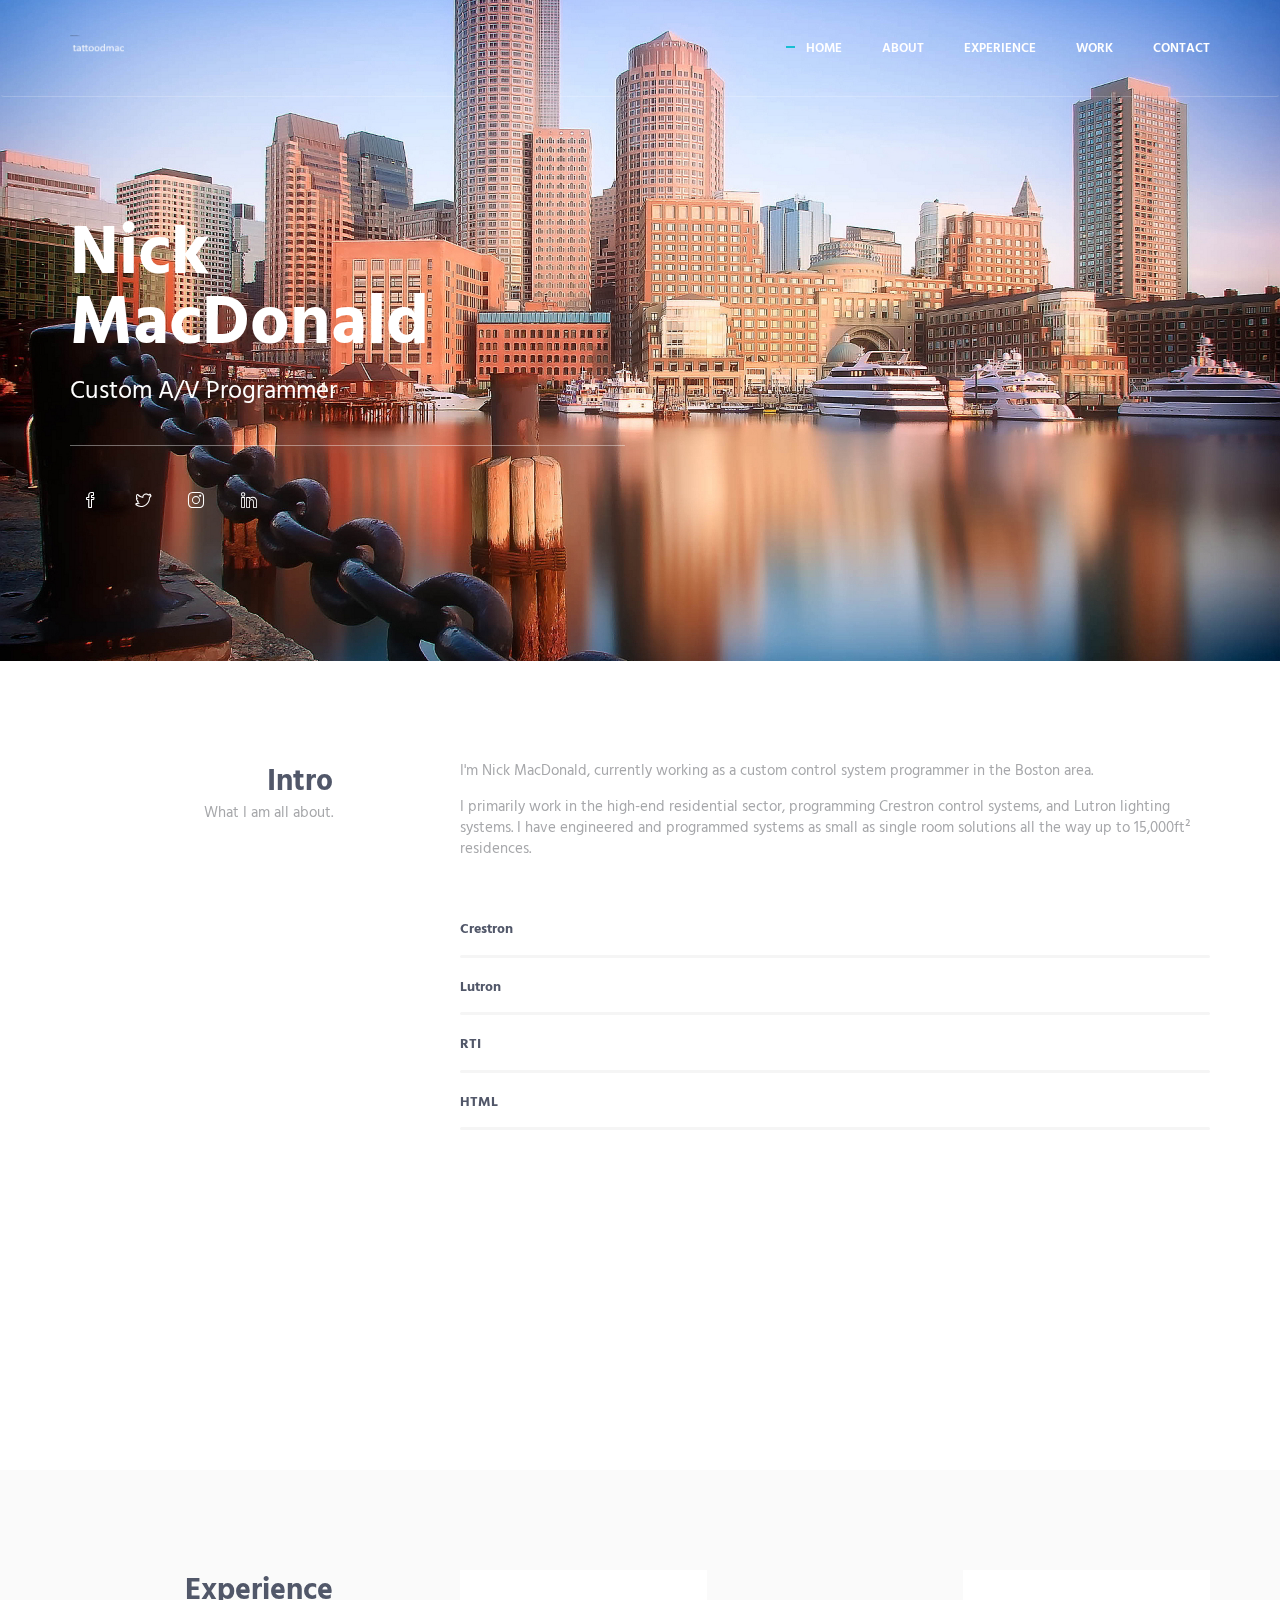
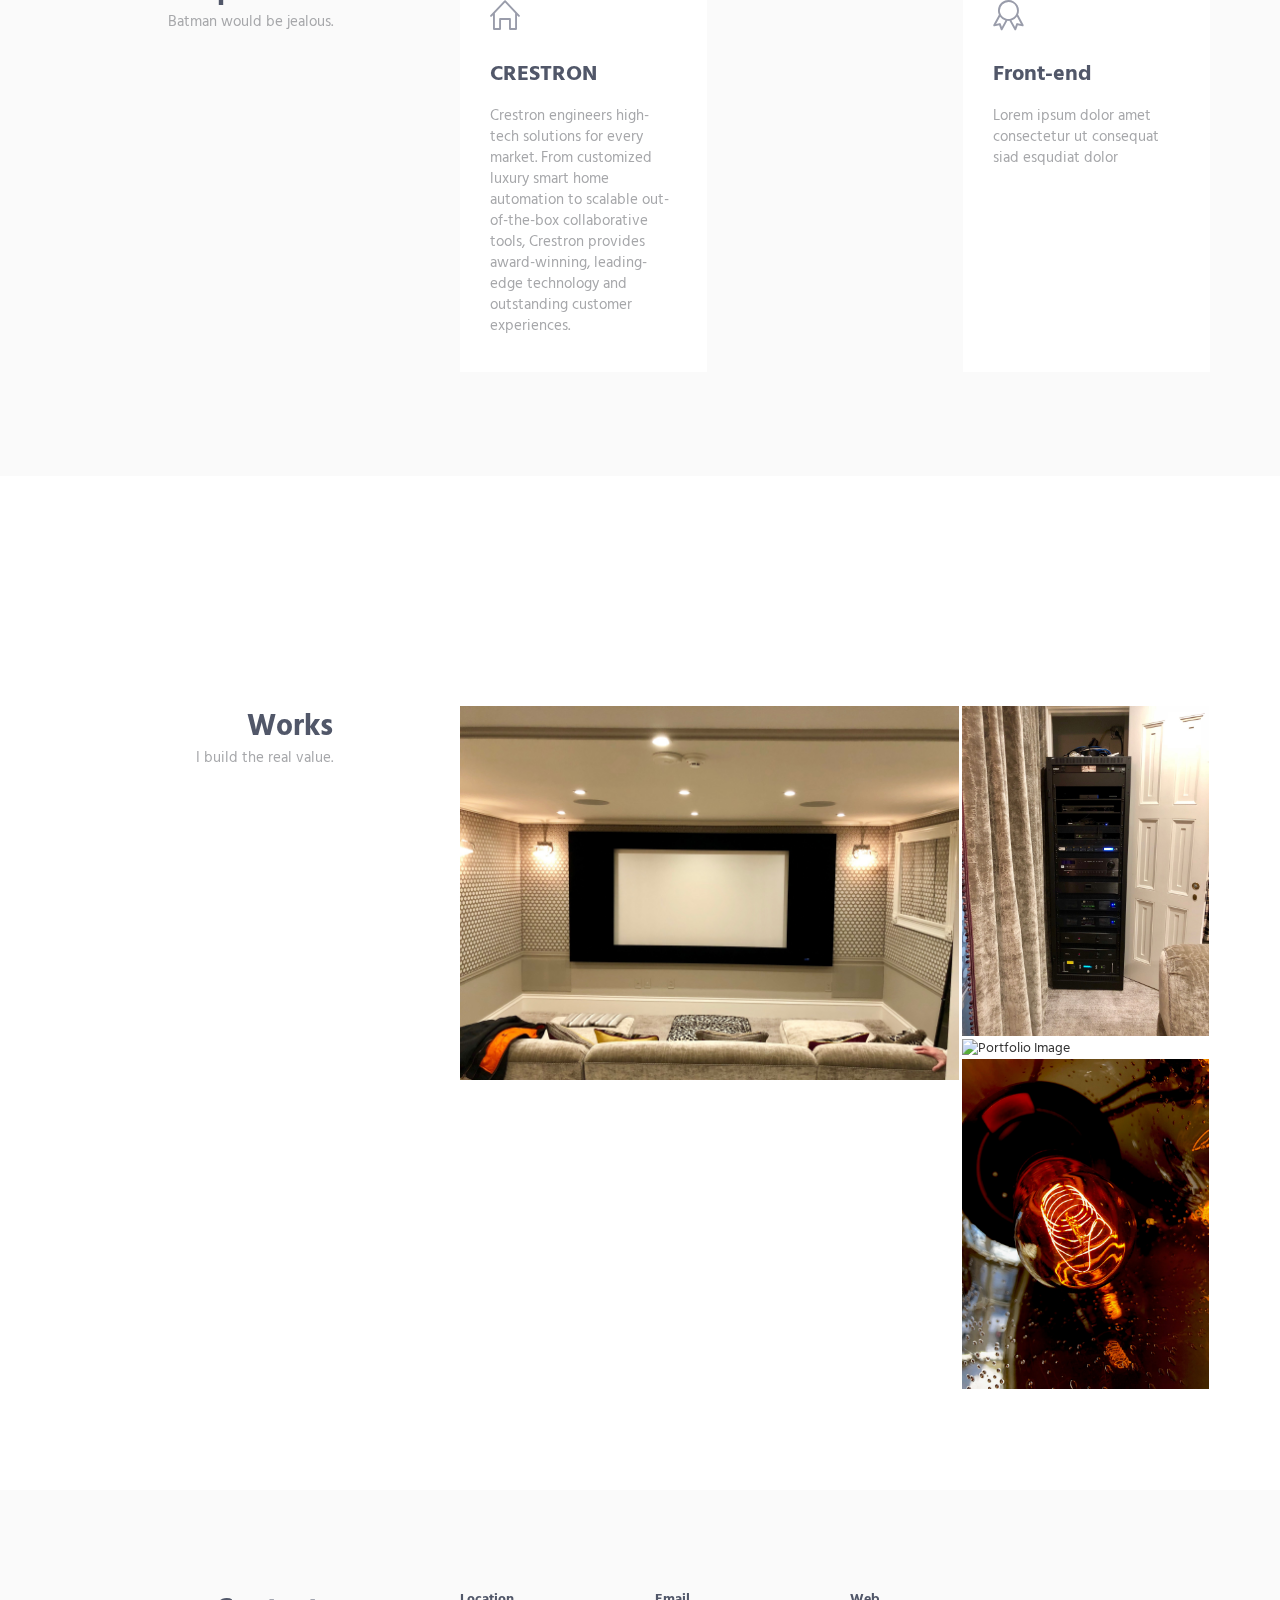
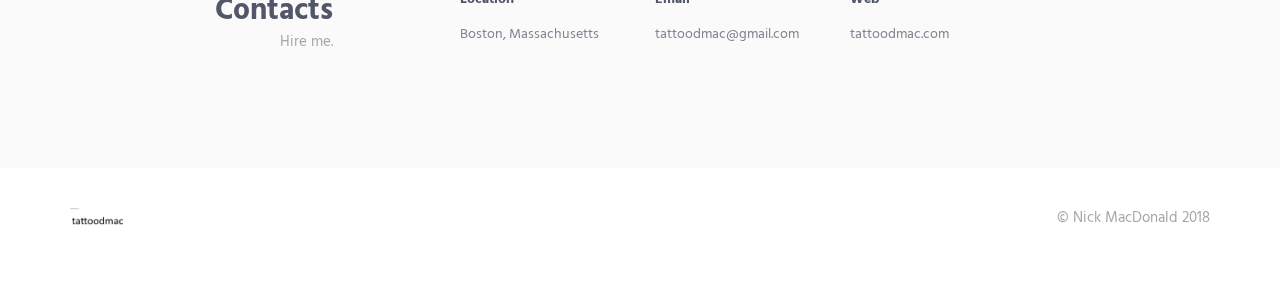
==== commit 4cbfa5e3: "Update index.html" ====
--- a/index.html
+++ b/index.html
@@ -234,12 +234,13 @@
                                             <div class="row">
                                                 <div class="col-sm-8 work-popup-content-divider sm-margin-b-20">
                                                     <div class="margin-t-10 sm-margin-t-0">
-                                                        <p>Duis aute irure dolor in reprehenderit in voluptate velit esse cillum dolore eu fugiat nulla pariatur. Excepteur sint occaecat cupidatat non proident, sunt in culpa qui officia deserunt mollit anim id est laborum.</p>
-                                                        <p>Lorem ipsum dolor sit amet, consectetur adipisicing elit, sed do eiusmod tempor incididunt ut labore et dolore magna aliqua. Ut enim ad minim veniam, quis nostrud.</p>
+                                                        <p>Beautifully designed theater room in the heart of Boston.  Located on the bottom level of a 6-story brownstone, this theater room may be compact in size but the equipment powering it is HUGE.</p>
+                                                        <p>All of the audio and video processing, as well as the amplification, is handled by a JBL Synthesis System.  The speakers used are all from the Harman Group, utilizing JBL Synthesis speakers for the front's, and Revel for the surrounds, heights, and subwoofers.  Its is a 9.4.4 surround setup.</p>
+							<p>The powerhouse of a projector, the Sony VPL-5000ES, is being used to display content.  Screen and masking are by Stewart Filmscreen.  To wrap up the control a Crestron control processor and hand-held remote were used to provide control of the system.</p>    
                                                         <ul class="list-inline work-popup-tag">
                                                             <li class="work-popup-tag-item"><a class="work-popup-tag-link" href="http://ninacampbellinteriors.com/">Design,</a></li>
                                                             <li class="work-popup-tag-item"><a class="work-popup-tag-link" href="http://tattoodmac.com">Coding,</a></li>
-                                                            <li class="work-popup-tag-item"><a class="work-popup-tag-link" href="http://keenthemes.com/">Portfolio</a></li>
+                                                            <li class="work-popup-tag-item"><a class="work-popup-tag-link" href="http://hometheaterconcepts.com/">Equipment</a></li>
                                                         </ul>
                                                     </div>
                                                 </div>
@@ -273,18 +274,59 @@
                                             <div class="row">
                                                 <div class="col-sm-8 work-popup-content-divider sm-margin-b-20">
                                                     <div class="margin-t-10 sm-margin-t-0">
-                                                        <p>Duis aute irure dolor in reprehenderit in voluptate velit esse cillum dolore eu fugiat nulla pariatur. Excepteur sint occaecat cupidatat non proident, sunt in culpa qui officia deserunt mollit anim id est laborum.</p>
-                                                        <p>Lorem ipsum dolor sit amet, consectetur adipisicing elit, sed do eiusmod tempor incididunt ut labore et dolore magna aliqua. Ut enim ad minim veniam, quis nostrud.</p>
+                                                        <p>Beautifully designed theater room in the heart of Boston.  Located on the bottom level of a 6-story brownstone, this theater room may be compact in size but the equipment powering it is HUGE.</p>
+                                                        <p>All of the audio and video processing, as well as the amplification, is handled by a JBL Synthesis System.  The speakers used are all from the Harman Group, utilizing JBL Synthesis speakers for the front's, and Revel for the surrounds, heights, and subwoofers.  Its is a 9.4.4 surround setup.</p>
+							<p>The powerhouse of a projector, the Sony VPL-5000ES, is being used to display content.  Screen and masking are by Stewart Filmscreen.  To wrap up the control a Crestron control processor and hand-held remote were used to provide control of the system.</p>    
                                                         <ul class="list-inline work-popup-tag">
                                                             <li class="work-popup-tag-item"><a class="work-popup-tag-link" href="http://ninacampbellinteriors.com/">Design,</a></li>
                                                             <li class="work-popup-tag-item"><a class="work-popup-tag-link" href="http://tattoodmac.com">Coding,</a></li>
-                                                            <li class="work-popup-tag-item"><a class="work-popup-tag-link" href="http://keenthemes.com/">Portfolio</a></li>
+                                                            <li class="work-popup-tag-item"><a class="work-popup-tag-link" href="http://hometheaterconcepts.com/">Equipment</a></li>
                                                         </ul>
                                                     </div>
                                                 </div>
                                                 <div class="col-sm-4">
                                                     <div class="margin-t-10 sm-margin-t-0">
 														<p class="margin-b-5"><strong>Loacation:</strong> Boston, MA</p>
+                                                        <p class="margin-b-5"><strong>Equipment:</strong> Home Theater Concepts</p>
+                                                        <p class="margin-b-5"><strong>Designer:</strong> Nina Cambell</p>
+                                                        <p class="margin-b-5"><strong>Customer:</strong> Private</p>
+                                                    </div>
+                                                </div>
+                                            </div>
+                                        </div>
+                                    </div>
+                                </div>
+                                <!-- End Work -->
+                            </div>
+                            <div class="masonry-grid-item col-xs-12 col-sm-6 col-md-4 md-margin-b-4">
+                                <!-- Work -->
+                                <div class="work work-popup-trigger">
+                                    <div class="work-overlay">
+                                        <img class="full-width img-responsive" src="img/beaconStTheaterSeating.jpg" alt="Portfolio Image">
+                                    </div>
+                                    <div class="work-popup-overlay">
+                                        <div class="work-popup-content">
+                                            <a href="javascript:void(0);" class="work-popup-close">Hide</a>
+                                            <div class="margin-b-30">
+                                                <h3 class="margin-b-5">Beacon Hill Residence</h3>
+                                                <span>Basement Theater Room</span>
+                                            </div>
+                                            <div class="row">
+                                                <div class="col-sm-8 work-popup-content-divider sm-margin-b-20">
+                                                    <div class="margin-t-10 sm-margin-t-0">
+                                                        <p>Beautifully designed theater room in the heart of Boston.  Located on the bottom level of a 6-story brownstone, this theater room may be compact in size but the equipment powering it is HUGE.</p>
+                                                        <p>All of the audio and video processing, as well as the amplification, is handled by a JBL Synthesis System.  The speakers used are all from the Harman Group, utilizing JBL Synthesis speakers for the front's, and Revel for the surrounds, heights, and subwoofers.  Its is a 9.4.4 surround setup.</p>
+							<p>The powerhouse of a projector, the Sony VPL-5000ES, is being used to display content.  Screen and masking are by Stewart Filmscreen.  To wrap up the control a Crestron control processor and hand-held remote were used to provide control of the system.</p>    
+                                                        <ul class="list-inline work-popup-tag">
+                                                            <li class="work-popup-tag-item"><a class="work-popup-tag-link" href="http://ninacampbellinteriors.com/">Design,</a></li>
+                                                            <li class="work-popup-tag-item"><a class="work-popup-tag-link" href="http://tattoodmac.com">Coding,</a></li>
+                                                            <li class="work-popup-tag-item"><a class="work-popup-tag-link" href="http://hometheaterconcepts.com/">Equipment</a></li>
+                                                        </ul>
+                                                    </div>
+                                                </div>
+                                                <div class="col-sm-4">
+                                                    <div class="margin-t-10 sm-margin-t-0">
+														<p class="margin-b-5"><strong>Loacation:</strong> Weston, MA</p>
                                                         <p class="margin-b-5"><strong>Equipment:</strong> Home Theater Concepts</p>
                                                         <p class="margin-b-5"><strong>Designer:</strong> Nina Cambell</p>
                                                         <p class="margin-b-5"><strong>Customer:</strong> Private</p>
@@ -307,17 +349,18 @@
                                             <a href="javascript:void(0);" class="work-popup-close">Hide</a>
                                             <div class="margin-b-30">
                                                 <h3 class="margin-b-5">Weston Residence</h3>
-                                                <span>Whole Home Audio/Video</span>
+                                                <span>Whole House Audio and Video</span>
                                             </div>
                                             <div class="row">
                                                 <div class="col-sm-8 work-popup-content-divider sm-margin-b-20">
                                                     <div class="margin-t-10 sm-margin-t-0">
-                                                        <p>Duis aute irure dolor in reprehenderit in voluptate velit esse cillum dolore eu fugiat nulla pariatur. Excepteur sint occaecat cupidatat non proident, sunt in culpa qui officia deserunt mollit anim id est laborum.</p>
-                                                        <p>Lorem ipsum dolor sit amet, consectetur adipisicing elit, sed do eiusmod tempor incididunt ut labore et dolore magna aliqua. Ut enim ad minim veniam, quis nostrud.</p>
+                                                        <p>Brand new construction, 5000ft²+ home on a beautiful piece of property in Weston MA.  The builder pays close attention to every detail, and you can tell by the finished product.</p>
+                                                        <p>Our client wanted to keep things simple, but still wanted some cutting edge functionality.  For the whole home audio, we decided to go with a Sonos system.  We utilized a combination of Connects, Connect AMPS, and some Playbars and Subs.  For the in-ceiling speakers we went with Revel.</p>
+							<p>For the video side we went with Sony 4K televisions throughout the home aside from one LG due to size constraints.  Sizes range from a 75" all the way down to a 22" for the kitchen.</p>    
                                                         <ul class="list-inline work-popup-tag">
-                                                            <li class="work-popup-tag-item"><a class="work-popup-tag-link" href="http://ninacampbellinteriors.com/">Design,</a></li>
+                                                            <li class="work-popup-tag-item"><a class="work-popup-tag-link" href="http://www.bannerconstructionusa.com">Deveolper,</a></li>
                                                             <li class="work-popup-tag-item"><a class="work-popup-tag-link" href="http://tattoodmac.com">Coding,</a></li>
-                                                            <li class="work-popup-tag-item"><a class="work-popup-tag-link" href="http://keenthemes.com/">Portfolio</a></li>
+                                                            <li class="work-popup-tag-item"><a class="work-popup-tag-link" href="http://hometheaterconcepts.com/">Equipment</a></li>
                                                         </ul>
                                                     </div>
                                                 </div>
@@ -327,84 +370,6 @@
                                                         <p class="margin-b-5"><strong>Equipment:</strong> Home Theater Concepts</p>
                                                         <p class="margin-b-5"><strong>Developer:</strong> Banner Construction</p>
                                                         <p class="margin-b-5"><strong>Customer:</strong> Private</p>
-                                                    </div>
-                                                </div>
-                                            </div>
-                                        </div>
-                                    </div>
-                                </div>
-                                <!-- End Work -->
-                            </div>
-                            <div class="masonry-grid-item col-xs-12 col-sm-6 col-md-4 md-margin-b-4">
-                                <!-- Work -->
-                                <div class="work work-popup-trigger">
-                                    <div class="work-overlay">
-                                        <img class="full-width img-responsive" src="img/Fetner_Residence(HR)__VT_7161-Edit.jpg" alt="Portfolio Image">
-                                    </div>
-                                    <div class="work-popup-overlay">
-                                        <div class="work-popup-content">
-                                            <a href="javascript:void(0);" class="work-popup-close">Hide</a>
-                                            <div class="margin-b-30">
-                                                <h3 class="margin-b-5">Art Of Coding</h3>
-                                                <span>Clean &amp; Minimalistic Design</span>
-                                            </div>
-                                            <div class="row">
-                                                <div class="col-sm-8 work-popup-content-divider sm-margin-b-20">
-                                                    <div class="margin-t-10 sm-margin-t-0">
-                                                        <p>Duis aute irure dolor in reprehenderit in voluptate velit esse cillum dolore eu fugiat nulla pariatur. Excepteur sint occaecat cupidatat non proident, sunt in culpa qui officia deserunt mollit anim id est laborum.</p>
-                                                        <p>Lorem ipsum dolor sit amet, consectetur adipisicing elit, sed do eiusmod tempor incididunt ut labore et dolore magna aliqua. Ut enim ad minim veniam, quis nostrud.</p>
-                                                        <ul class="list-inline work-popup-tag">
-                                                            <li class="work-popup-tag-item"><a class="work-popup-tag-link" href="http://keenthemes.com/">Design,</a></li>
-                                                            <li class="work-popup-tag-item"><a class="work-popup-tag-link" href="http://keenthemes.com/">Coding,</a></li>
-                                                            <li class="work-popup-tag-item"><a class="work-popup-tag-link" href="http://keenthemes.com/">Portfolio</a></li>
-                                                        </ul>
-                                                    </div>
-                                                </div>
-                                                <div class="col-sm-4">
-                                                    <div class="margin-t-10 sm-margin-t-0">
-                                                        <p class="margin-b-5"><strong>Project Leader:</strong> John Doe</p>
-                                                        <p class="margin-b-5"><strong>Designer:</strong> Alisa Keys</p>
-                                                        <p class="margin-b-5"><strong>Developer:</strong> Mark Doe</p>
-                                                        <p class="margin-b-5"><strong>Customer:</strong> Keenthemes</p>
-                                                    </div>
-                                                </div>
-                                            </div>
-                                        </div>
-                                    </div>
-                                </div>
-                                <!-- End Work -->
-                            </div>
-                            <div class="masonry-grid-item col-xs-12 col-sm-6 col-md-4">
-                                <!-- Work -->
-                                <div class="work work-popup-trigger">
-                                    <div class="work-overlay">
-                                        <img class="full-width img-responsive" src="img/Fetner_Residence(HR)__VT_7304B-Edit.jpg" alt="Portfolio Image">
-                                    </div>
-                                    <div class="work-popup-overlay">
-                                        <div class="work-popup-content">
-                                            <a href="javascript:void(0);" class="work-popup-close">Hide</a>
-                                            <div class="margin-b-30">
-                                                <h3 class="margin-b-5">Art Of Coding</h3>
-                                                <span>Clean &amp; Minimalistic Design</span>
-                                            </div>
-                                            <div class="row">
-                                                <div class="col-sm-8 work-popup-content-divider sm-margin-b-20">
-                                                    <div class="margin-t-10 sm-margin-t-0">
-                                                        <p>Duis aute irure dolor in reprehenderit in voluptate velit esse cillum dolore eu fugiat nulla pariatur. Excepteur sint occaecat cupidatat non proident, sunt in culpa qui officia deserunt mollit anim id est laborum.</p>
-                                                        <p>Lorem ipsum dolor sit amet, consectetur adipisicing elit, sed do eiusmod tempor incididunt ut labore et dolore magna aliqua. Ut enim ad minim veniam, quis nostrud.</p>
-                                                        <ul class="list-inline work-popup-tag">
-                                                            <li class="work-popup-tag-item"><a class="work-popup-tag-link" href="http://keenthemes.com/">Design,</a></li>
-                                                            <li class="work-popup-tag-item"><a class="work-popup-tag-link" href="http://keenthemes.com/">Coding,</a></li>
-                                                            <li class="work-popup-tag-item"><a class="work-popup-tag-link" href="http://keenthemes.com/">Portfolio</a></li>
-                                                        </ul>
-                                                    </div>
-                                                </div>
-                                                <div class="col-sm-4">
-                                                    <div class="margin-t-10 sm-margin-t-0">
-                                                        <p class="margin-b-5"><strong>Project Leader:</strong> John Doe</p>
-                                                        <p class="margin-b-5"><strong>Designer:</strong> Alisa Keys</p>
-                                                        <p class="margin-b-5"><strong>Developer:</strong> Mark Doe</p>
-                                                        <p class="margin-b-5"><strong>Customer:</strong> Keenthemes</p>
                                                     </div>
                                                 </div>
                                             </div>
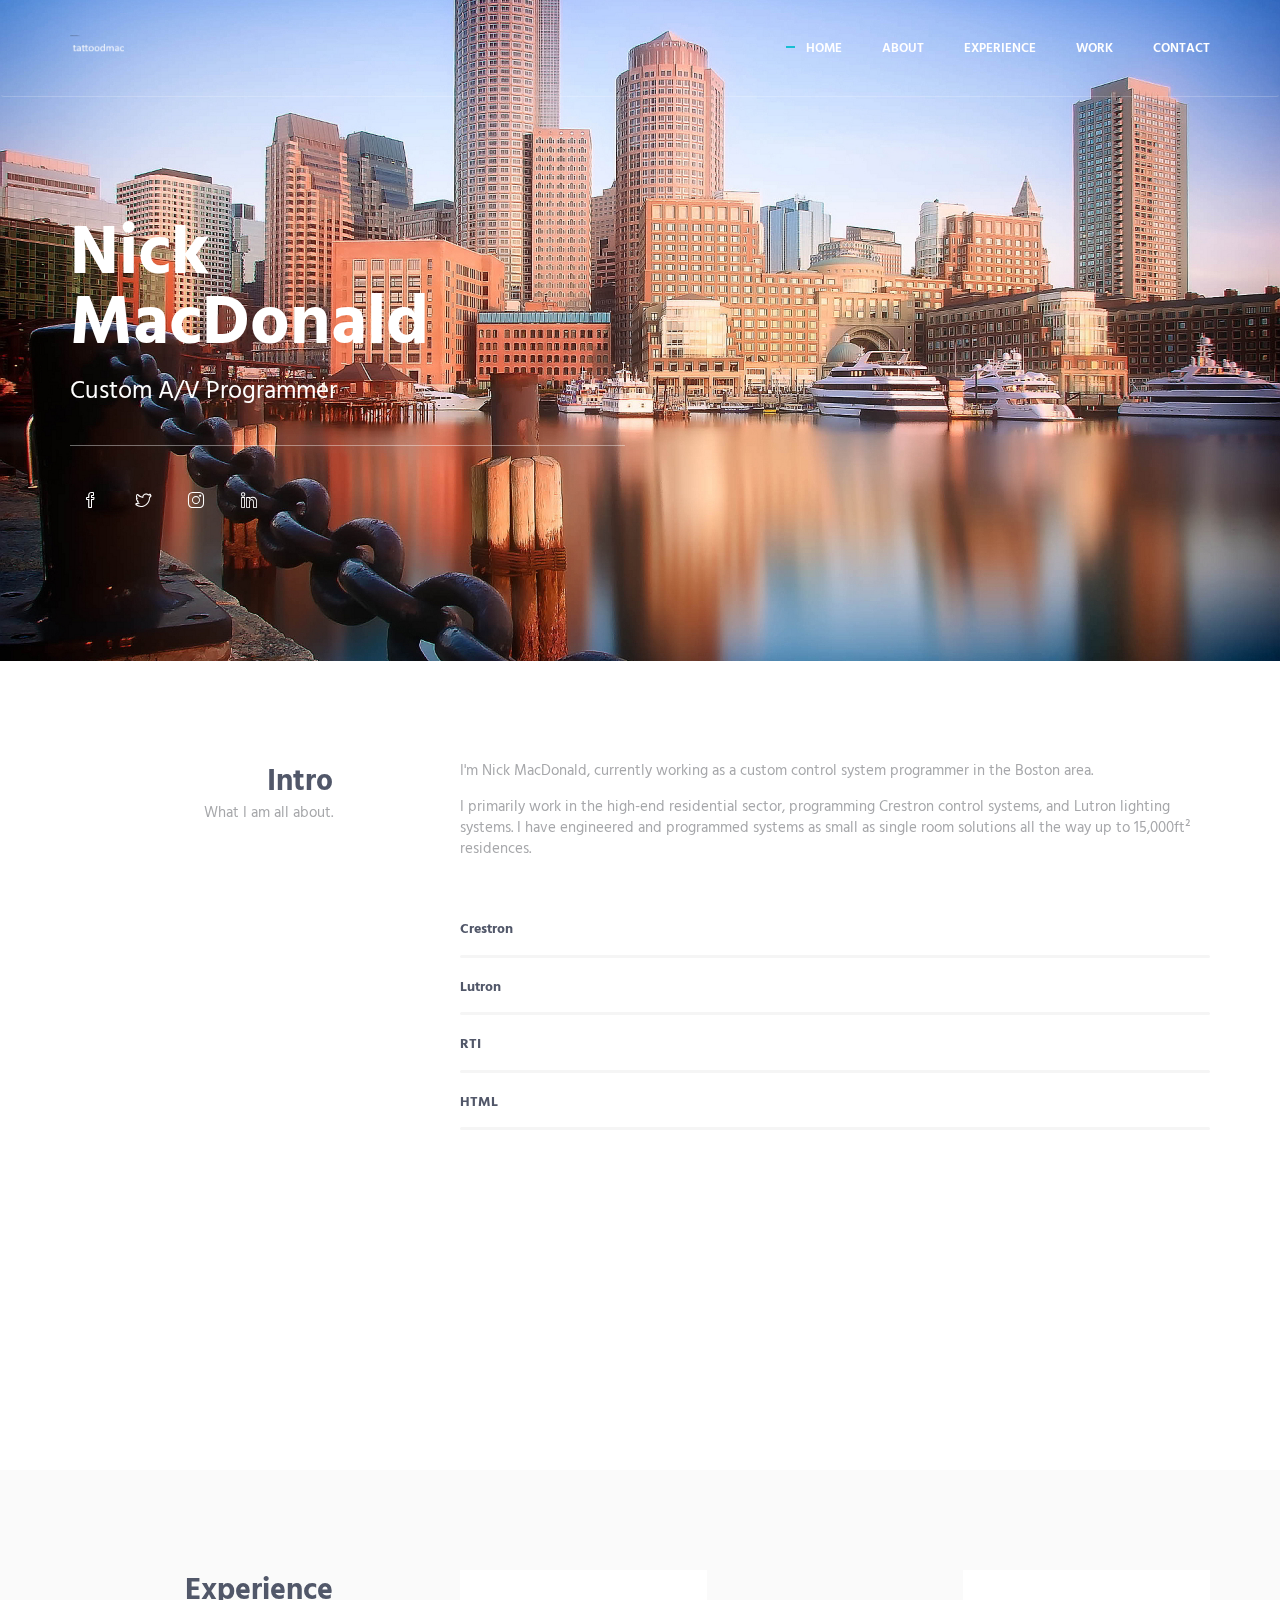
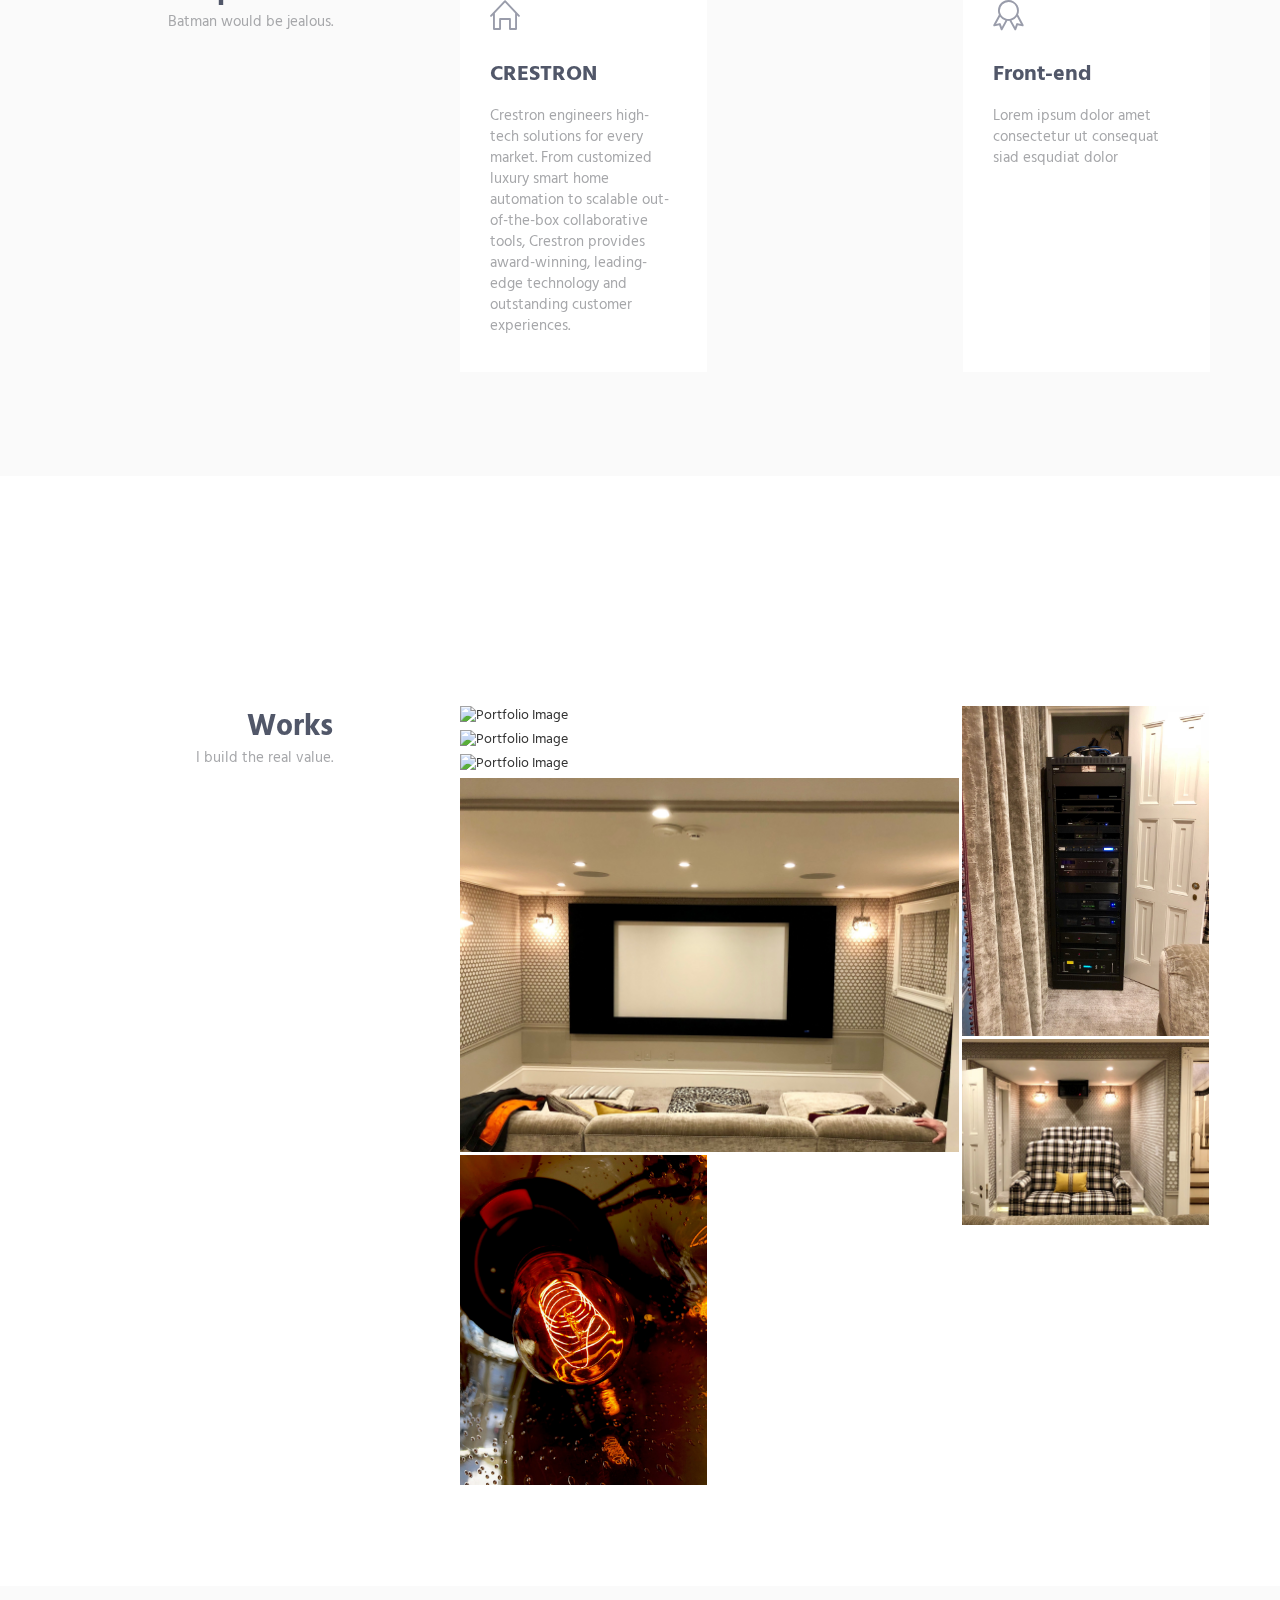
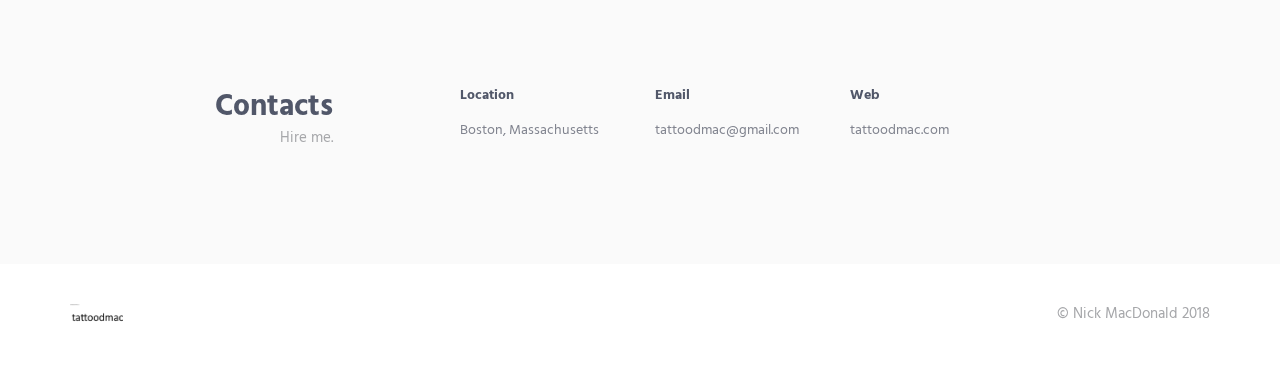
==== commit a3f3816e: "Update index.html" ====
--- a/index.html
+++ b/index.html
@@ -218,6 +218,126 @@
                         <!-- Masonry Grid -->
                         <div class="masonry-grid row row-space-2">
                             <div class="masonry-grid-sizer col-xs-6 col-sm-6 col-md-1"></div>
+			    <div class="masonry-grid-item col-xs-12 col-sm-6 col-md-8 margin-b-4">
+                                <!-- Work -->
+                                <div class="work work-popup-trigger">
+                                    <div class="work-overlay">
+                                        <img class="full-width img-responsive" src="img/beaconStTheaterProj.jpg" alt="Portfolio Image">
+                                    </div>
+                                    <div class="work-popup-overlay">
+                                        <div class="work-popup-content">
+                                            <a href="javascript:void(0);" class="work-popup-close">Hide</a>
+                                            <div class="margin-b-30">
+                                                <h3 class="margin-b-5">Beacon Hill Residence</h3>
+                                                <span>Basement Theater Room</span>
+                                            </div>
+                                            <div class="row">
+                                                <div class="col-sm-8 work-popup-content-divider sm-margin-b-20">
+                                                    <div class="margin-t-10 sm-margin-t-0">
+                                                        <p>Beautifully designed theater room in the heart of Boston.  Located on the bottom level of a 6-story brownstone, this theater room may be compact in size but the equipment powering it is HUGE.</p>
+                                                        <p>All of the audio and video processing, as well as the amplification, is handled by a JBL Synthesis System.  The speakers used are all from the Harman Group, utilizing JBL Synthesis speakers for the front's, and Revel for the surrounds, heights, and subwoofers.  Its is a 9.4.4 surround setup.</p>
+							<p>The powerhouse of a projector, the Sony VPL-5000ES, is being used to display content.  Screen and masking are by Stewart Filmscreen.  To wrap up the control a Crestron control processor and hand-held remote were used to provide control of the system.</p>    
+                                                        <ul class="list-inline work-popup-tag">
+                                                            <li class="work-popup-tag-item"><a class="work-popup-tag-link" href="http://ninacampbellinteriors.com/">Design,</a></li>
+                                                            <li class="work-popup-tag-item"><a class="work-popup-tag-link" href="http://tattoodmac.com">Coding,</a></li>
+                                                            <li class="work-popup-tag-item"><a class="work-popup-tag-link" href="http://hometheaterconcepts.com/">Equipment</a></li>
+                                                        </ul>
+                                                    </div>
+                                                </div>
+                                                <div class="col-sm-4">
+                                                    <div class="margin-t-10 sm-margin-t-0">
+														<p class="margin-b-5"><strong>Loacation:</strong> Boston, MA</p>
+                                                        <p class="margin-b-5"><strong>Equipment:</strong> Home Theater Concepts</p>
+                                                        <p class="margin-b-5"><strong>Designer:</strong> Nina Cambell</p>
+                                                        <p class="margin-b-5"><strong>Customer:</strong> Private</p>
+                                                    </div>
+                                                </div>
+                                            </div>
+                                        </div>
+                                    </div>
+                                </div>
+                                <!-- End Work -->
+                            </div>	
+			    <div class="masonry-grid-item col-xs-12 col-sm-6 col-md-8 margin-b-4">
+                                <!-- Work -->
+                                <div class="work work-popup-trigger">
+                                    <div class="work-overlay">
+                                        <img class="full-width img-responsive" src="img/beaconStTheaterFront.jpg" alt="Portfolio Image">
+                                    </div>
+                                    <div class="work-popup-overlay">
+                                        <div class="work-popup-content">
+                                            <a href="javascript:void(0);" class="work-popup-close">Hide</a>
+                                            <div class="margin-b-30">
+                                                <h3 class="margin-b-5">Beacon Hill Residence</h3>
+                                                <span>Basement Theater Room</span>
+                                            </div>
+                                            <div class="row">
+                                                <div class="col-sm-8 work-popup-content-divider sm-margin-b-20">
+                                                    <div class="margin-t-10 sm-margin-t-0">
+                                                        <p>Beautifully designed theater room in the heart of Boston.  Located on the bottom level of a 6-story brownstone, this theater room may be compact in size but the equipment powering it is HUGE.</p>
+                                                        <p>All of the audio and video processing, as well as the amplification, is handled by a JBL Synthesis System.  The speakers used are all from the Harman Group, utilizing JBL Synthesis speakers for the front's, and Revel for the surrounds, heights, and subwoofers.  Its is a 9.4.4 surround setup.</p>
+							<p>The powerhouse of a projector, the Sony VPL-5000ES, is being used to display content.  Screen and masking are by Stewart Filmscreen.  To wrap up the control a Crestron control processor and hand-held remote were used to provide control of the system.</p>    
+                                                        <ul class="list-inline work-popup-tag">
+                                                            <li class="work-popup-tag-item"><a class="work-popup-tag-link" href="http://ninacampbellinteriors.com/">Design,</a></li>
+                                                            <li class="work-popup-tag-item"><a class="work-popup-tag-link" href="http://tattoodmac.com">Coding,</a></li>
+                                                            <li class="work-popup-tag-item"><a class="work-popup-tag-link" href="http://hometheaterconcepts.com/">Equipment</a></li>
+                                                        </ul>
+                                                    </div>
+                                                </div>
+                                                <div class="col-sm-4">
+                                                    <div class="margin-t-10 sm-margin-t-0">
+														<p class="margin-b-5"><strong>Loacation:</strong> Boston, MA</p>
+                                                        <p class="margin-b-5"><strong>Equipment:</strong> Home Theater Concepts</p>
+                                                        <p class="margin-b-5"><strong>Designer:</strong> Nina Cambell</p>
+                                                        <p class="margin-b-5"><strong>Customer:</strong> Private</p>
+                                                    </div>
+                                                </div>
+                                            </div>
+                                        </div>
+                                    </div>
+                                </div>
+                                <!-- End Work -->
+                            </div>
+			    <div class="masonry-grid-item col-xs-12 col-sm-6 col-md-8 margin-b-4">
+                                <!-- Work -->
+                                <div class="work work-popup-trigger">
+                                    <div class="work-overlay">
+                                        <img class="full-width img-responsive" src="img/beaconStTheaterRear.jpg" alt="Portfolio Image">
+                                    </div>
+                                    <div class="work-popup-overlay">
+                                        <div class="work-popup-content">
+                                            <a href="javascript:void(0);" class="work-popup-close">Hide</a>
+                                            <div class="margin-b-30">
+                                                <h3 class="margin-b-5">Beacon Hill Residence</h3>
+                                                <span>Basement Theater Room</span>
+                                            </div>
+                                            <div class="row">
+                                                <div class="col-sm-8 work-popup-content-divider sm-margin-b-20">
+                                                    <div class="margin-t-10 sm-margin-t-0">
+                                                        <p>Beautifully designed theater room in the heart of Boston.  Located on the bottom level of a 6-story brownstone, this theater room may be compact in size but the equipment powering it is HUGE.</p>
+                                                        <p>All of the audio and video processing, as well as the amplification, is handled by a JBL Synthesis System.  The speakers used are all from the Harman Group, utilizing JBL Synthesis speakers for the front's, and Revel for the surrounds, heights, and subwoofers.  Its is a 9.4.4 surround setup.</p>
+							<p>The powerhouse of a projector, the Sony VPL-5000ES, is being used to display content.  Screen and masking are by Stewart Filmscreen.  To wrap up the control a Crestron control processor and hand-held remote were used to provide control of the system.</p>    
+                                                        <ul class="list-inline work-popup-tag">
+                                                            <li class="work-popup-tag-item"><a class="work-popup-tag-link" href="http://ninacampbellinteriors.com/">Design,</a></li>
+                                                            <li class="work-popup-tag-item"><a class="work-popup-tag-link" href="http://tattoodmac.com">Coding,</a></li>
+                                                            <li class="work-popup-tag-item"><a class="work-popup-tag-link" href="http://hometheaterconcepts.com/">Equipment</a></li>
+                                                        </ul>
+                                                    </div>
+                                                </div>
+                                                <div class="col-sm-4">
+                                                    <div class="margin-t-10 sm-margin-t-0">
+														<p class="margin-b-5"><strong>Loacation:</strong> Boston, MA</p>
+                                                        <p class="margin-b-5"><strong>Equipment:</strong> Home Theater Concepts</p>
+                                                        <p class="margin-b-5"><strong>Designer:</strong> Nina Cambell</p>
+                                                        <p class="margin-b-5"><strong>Customer:</strong> Private</p>
+                                                    </div>
+                                                </div>
+                                            </div>
+                                        </div>
+                                    </div>
+                                </div>
+                                <!-- End Work -->
+                            </div>
                             <div class="masonry-grid-item col-xs-12 col-sm-6 col-md-8 margin-b-4">
                                 <!-- Work -->
                                 <div class="work work-popup-trigger">
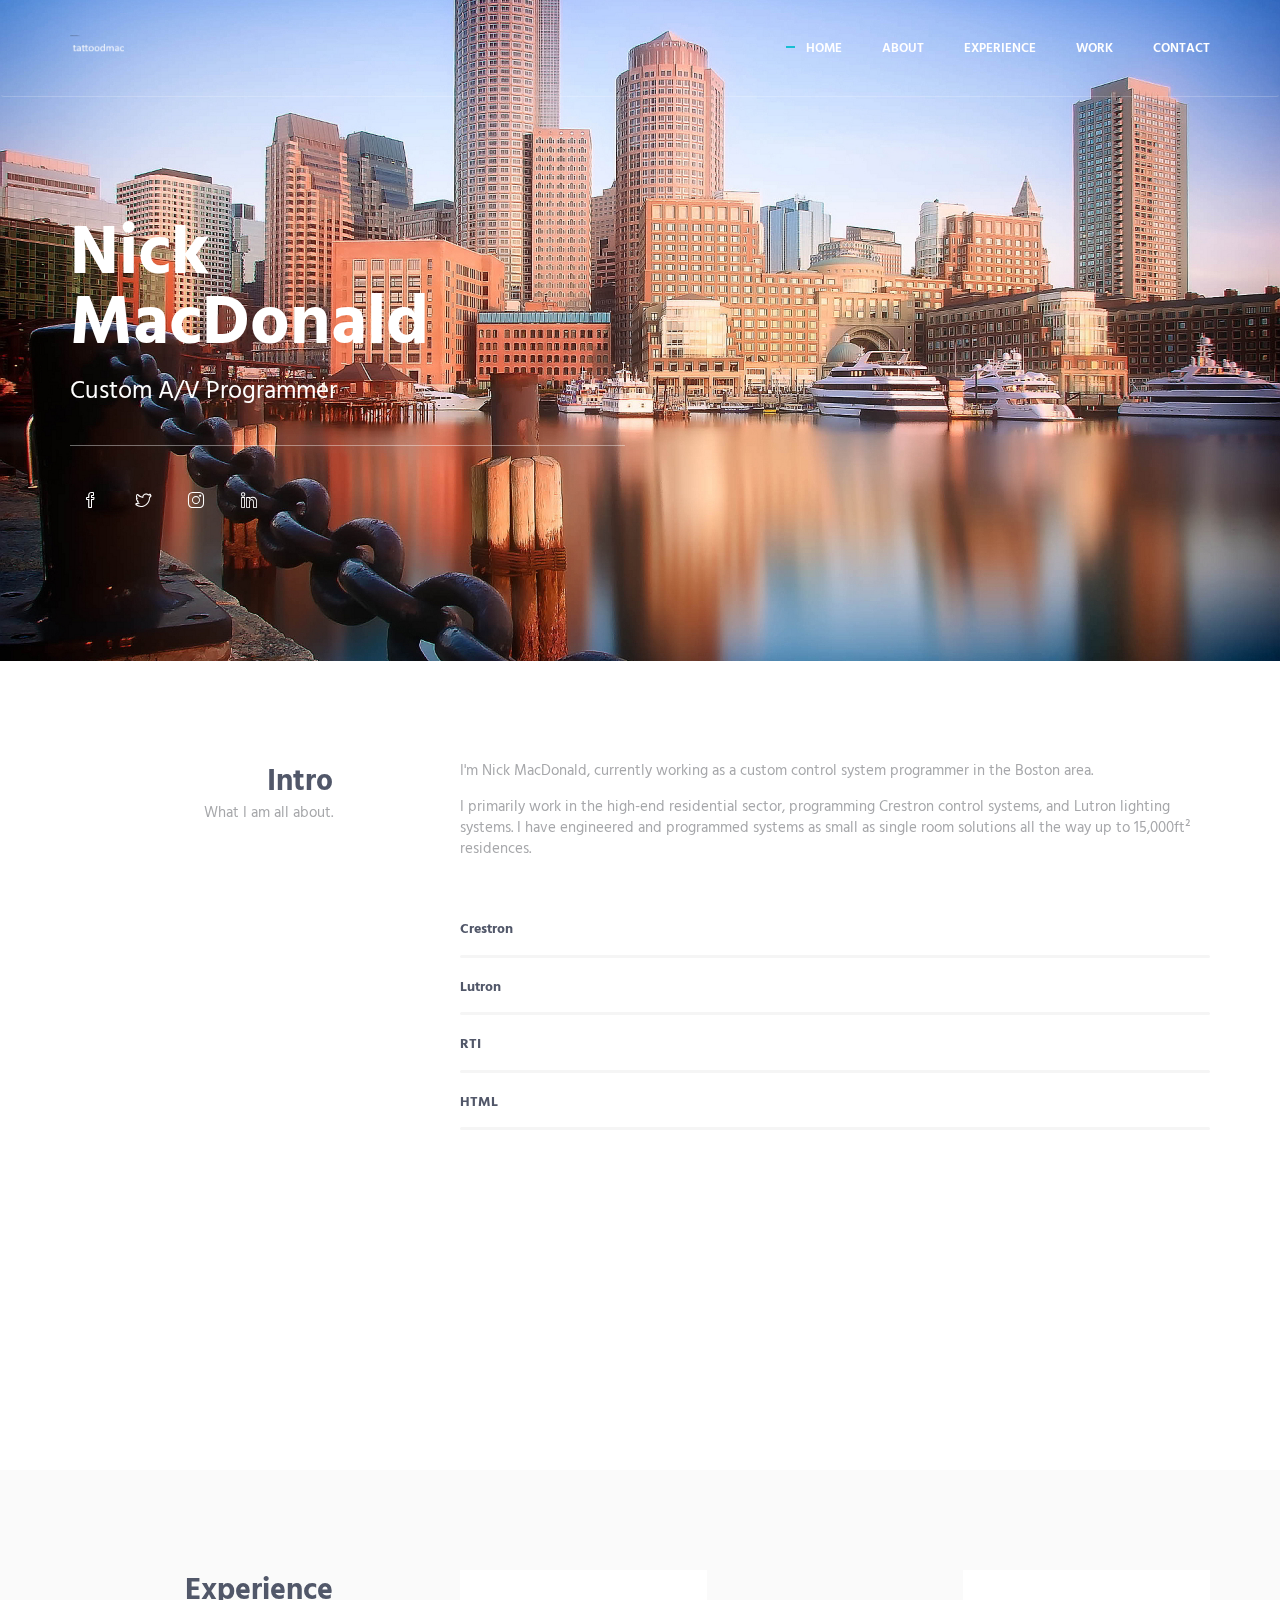
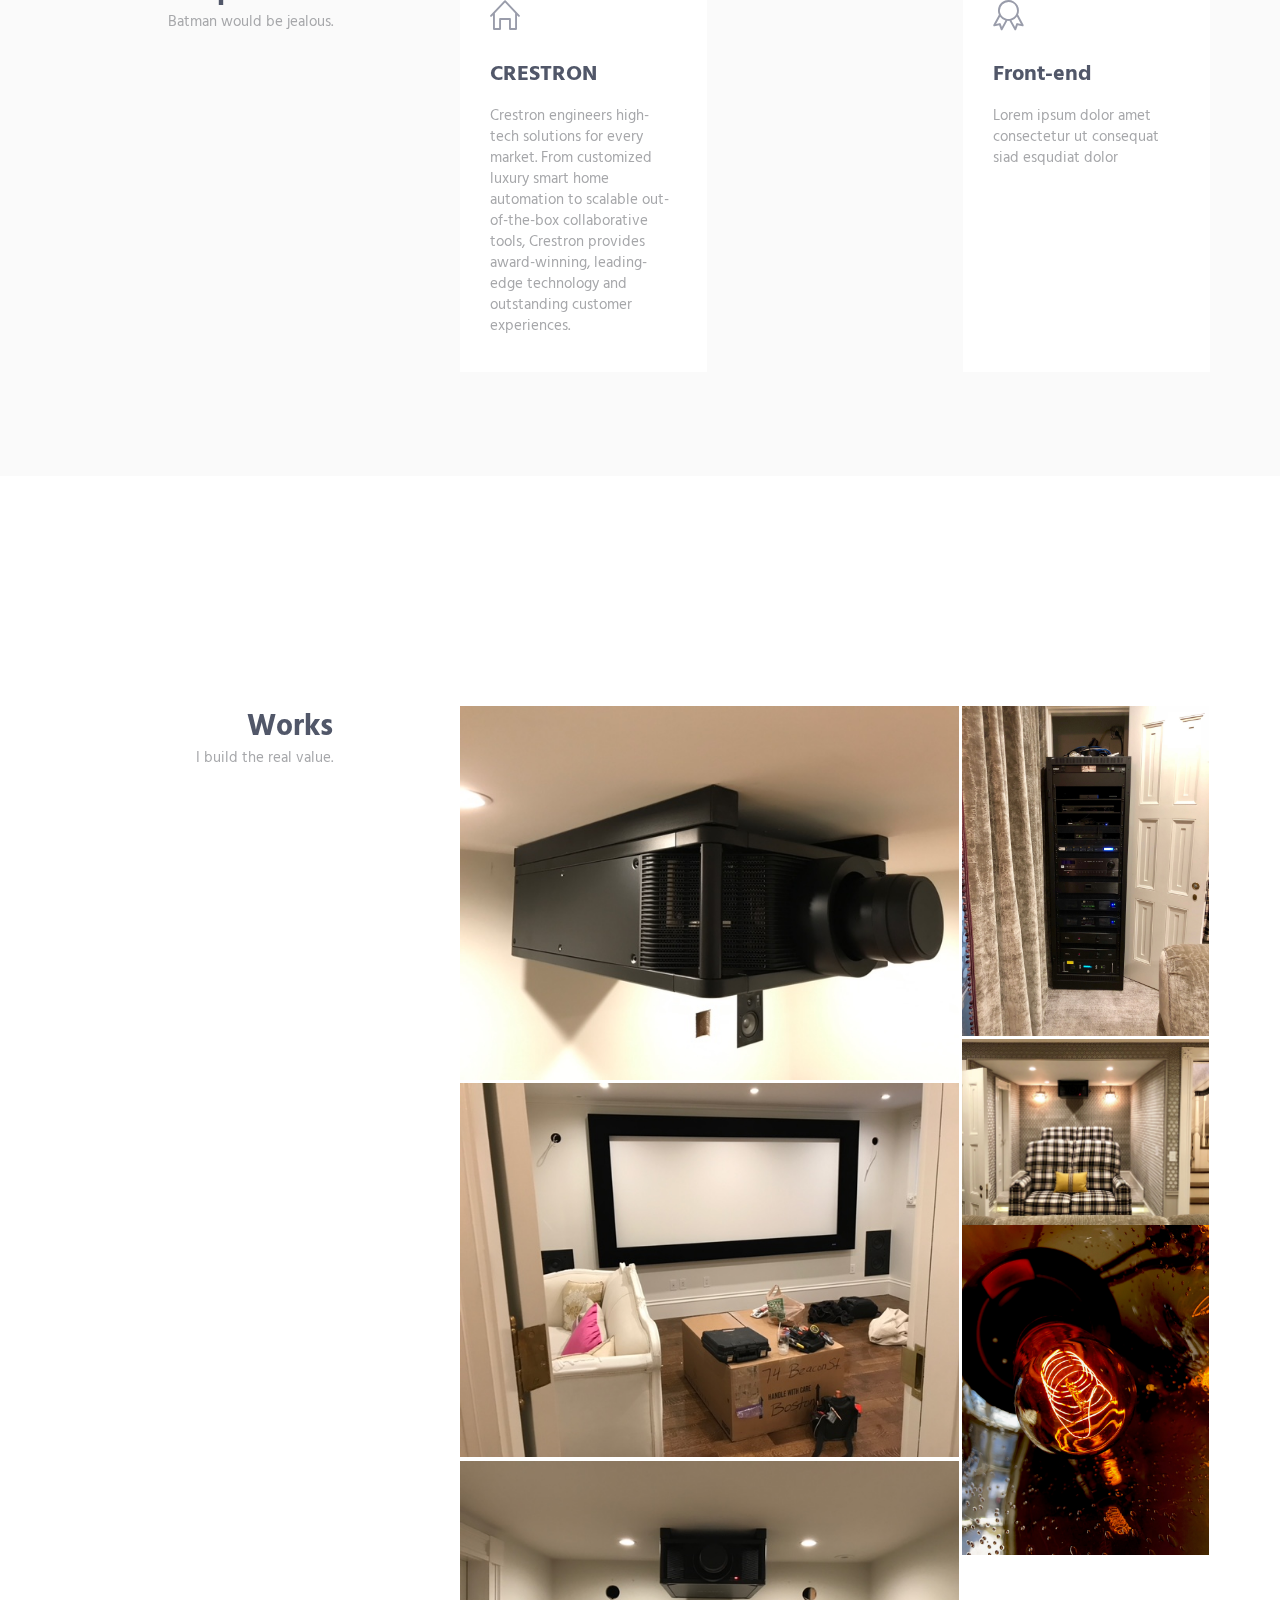
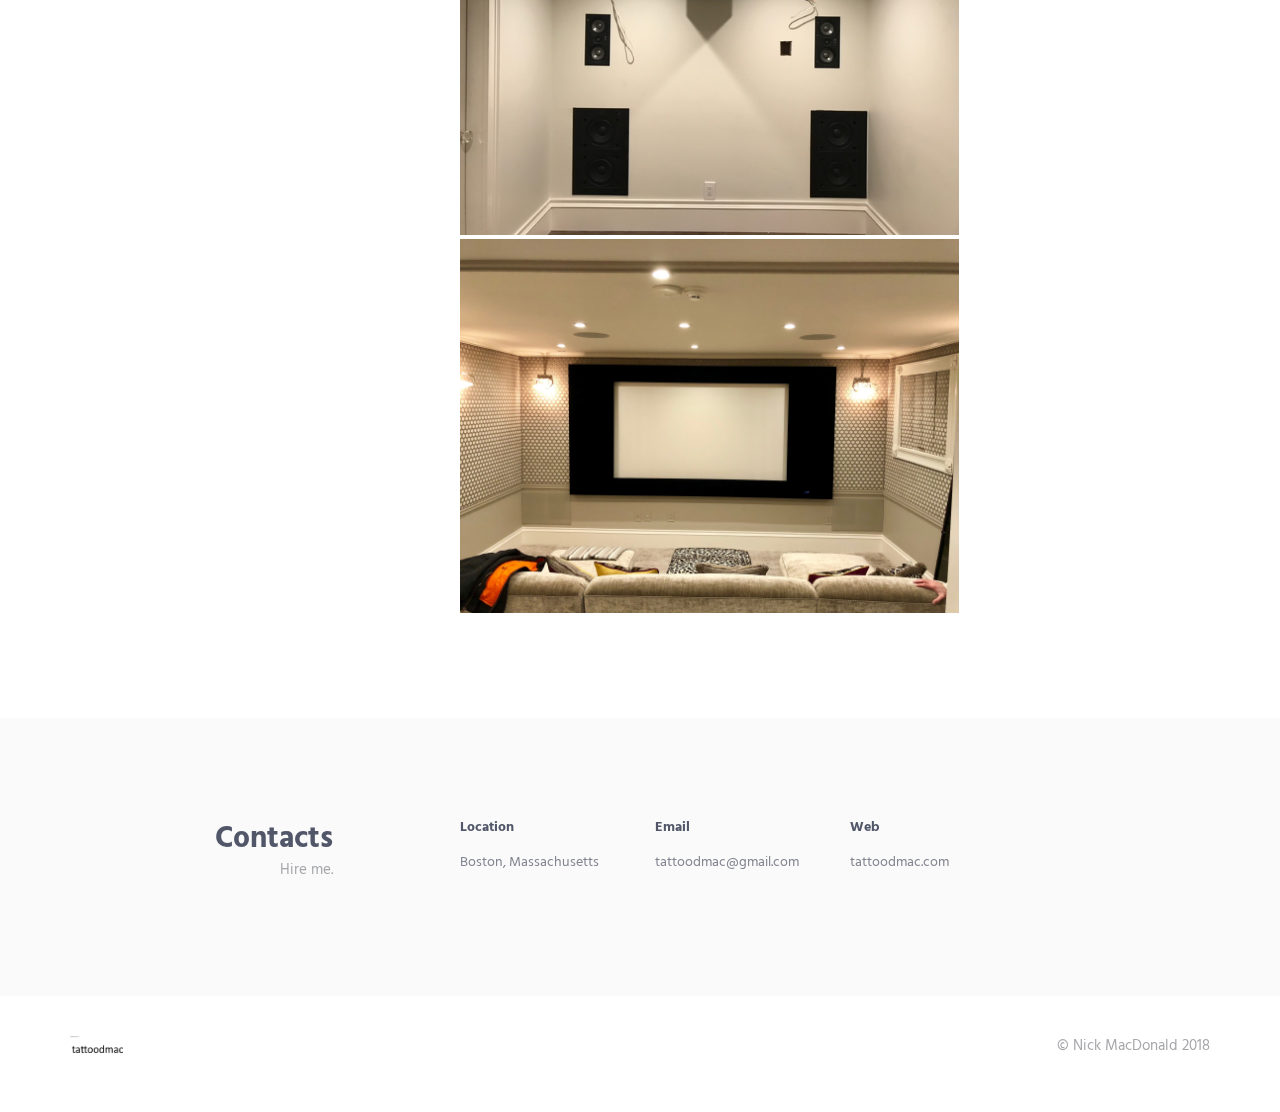
==== commit d3b1c6b8: "Update index.html" ====
--- a/index.html
+++ b/index.html
@@ -222,7 +222,7 @@
                                 <!-- Work -->
                                 <div class="work work-popup-trigger">
                                     <div class="work-overlay">
-                                        <img class="full-width img-responsive" src="img/beaconStTheaterProj.jpg" alt="Portfolio Image">
+                                        <img class="full-width img-responsive" src="img/beaconStTheaterProj.JPEG" alt="Portfolio Image">
                                     </div>
                                     <div class="work-popup-overlay">
                                         <div class="work-popup-content">
@@ -262,7 +262,7 @@
                                 <!-- Work -->
                                 <div class="work work-popup-trigger">
                                     <div class="work-overlay">
-                                        <img class="full-width img-responsive" src="img/beaconStTheaterFront.jpg" alt="Portfolio Image">
+                                        <img class="full-width img-responsive" src="img/beaconStTheaterConst.JPEG" alt="Portfolio Image">
                                     </div>
                                     <div class="work-popup-overlay">
                                         <div class="work-popup-content">
@@ -302,7 +302,7 @@
                                 <!-- Work -->
                                 <div class="work work-popup-trigger">
                                     <div class="work-overlay">
-                                        <img class="full-width img-responsive" src="img/beaconStTheaterRear.jpg" alt="Portfolio Image">
+                                        <img class="full-width img-responsive" src="img/beaconStTheaterRear.JPEG" alt="Portfolio Image">
                                     </div>
                                     <div class="work-popup-overlay">
                                         <div class="work-popup-content">
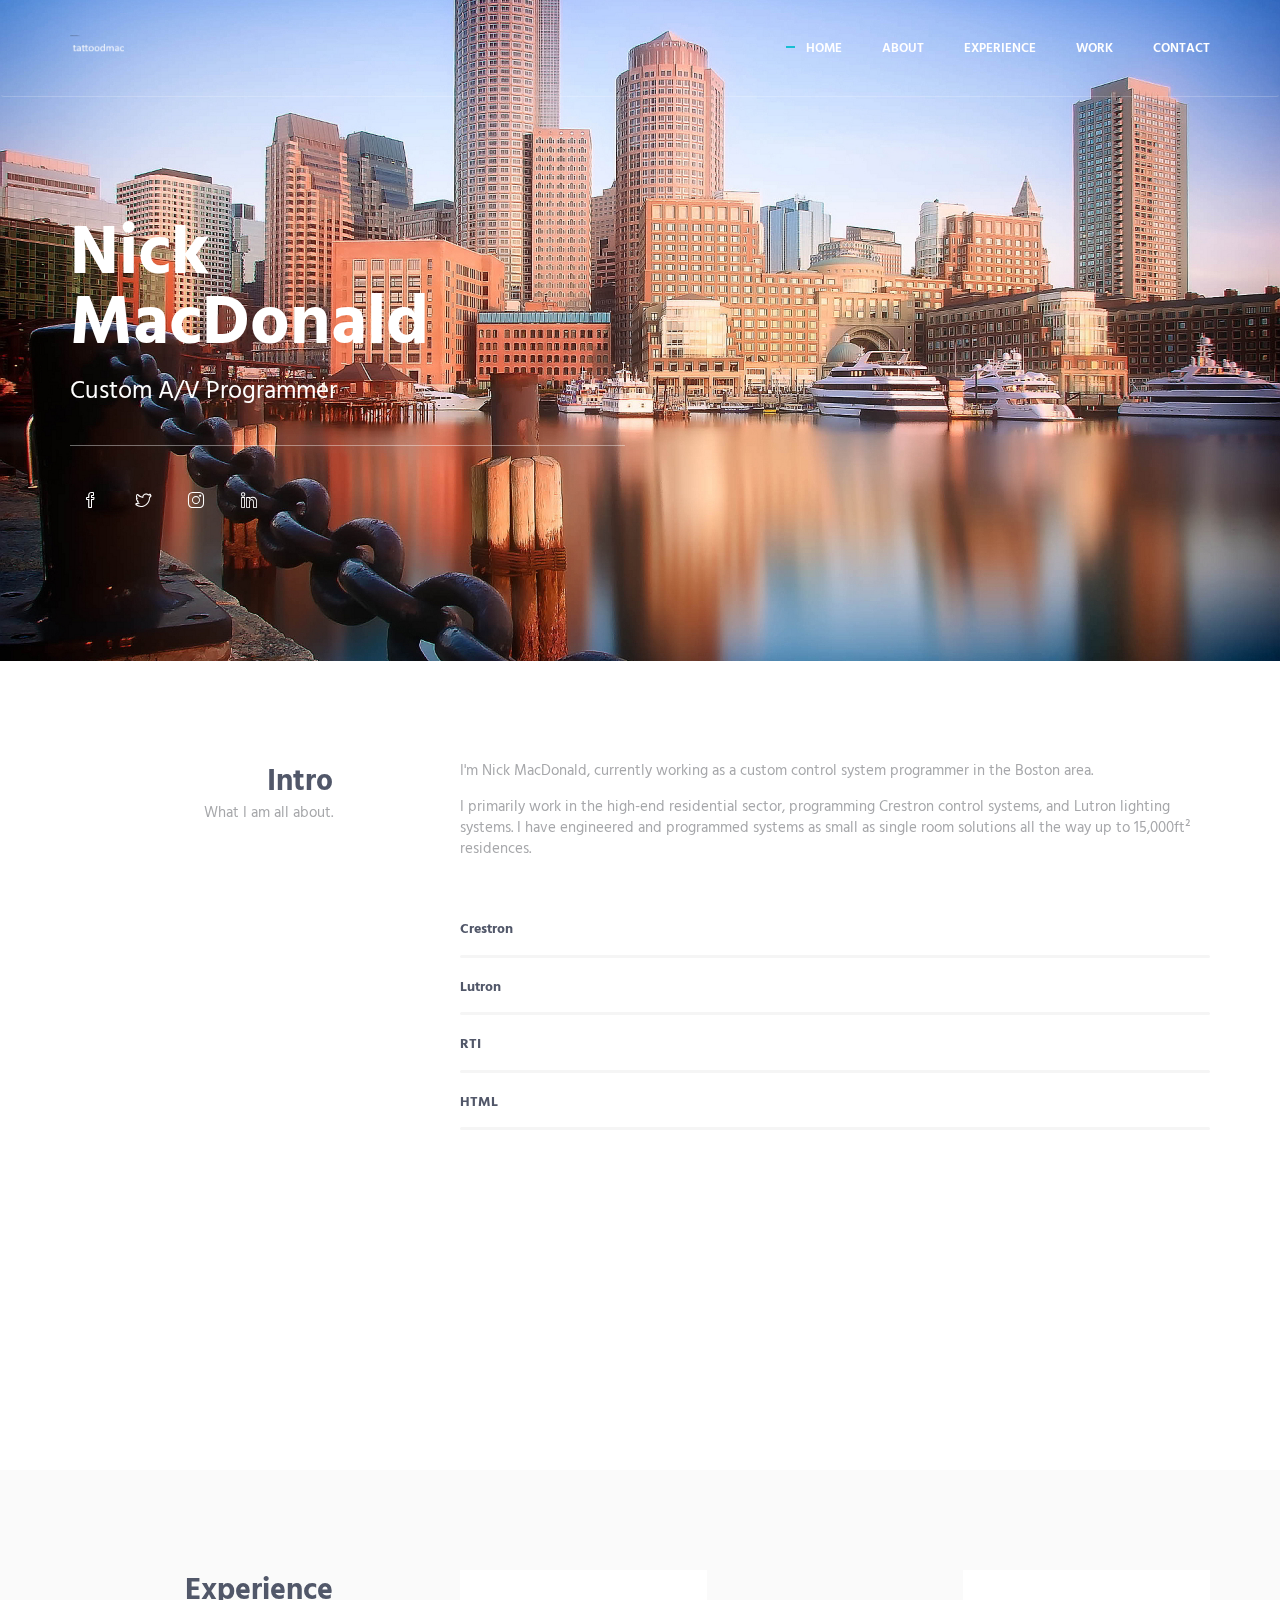
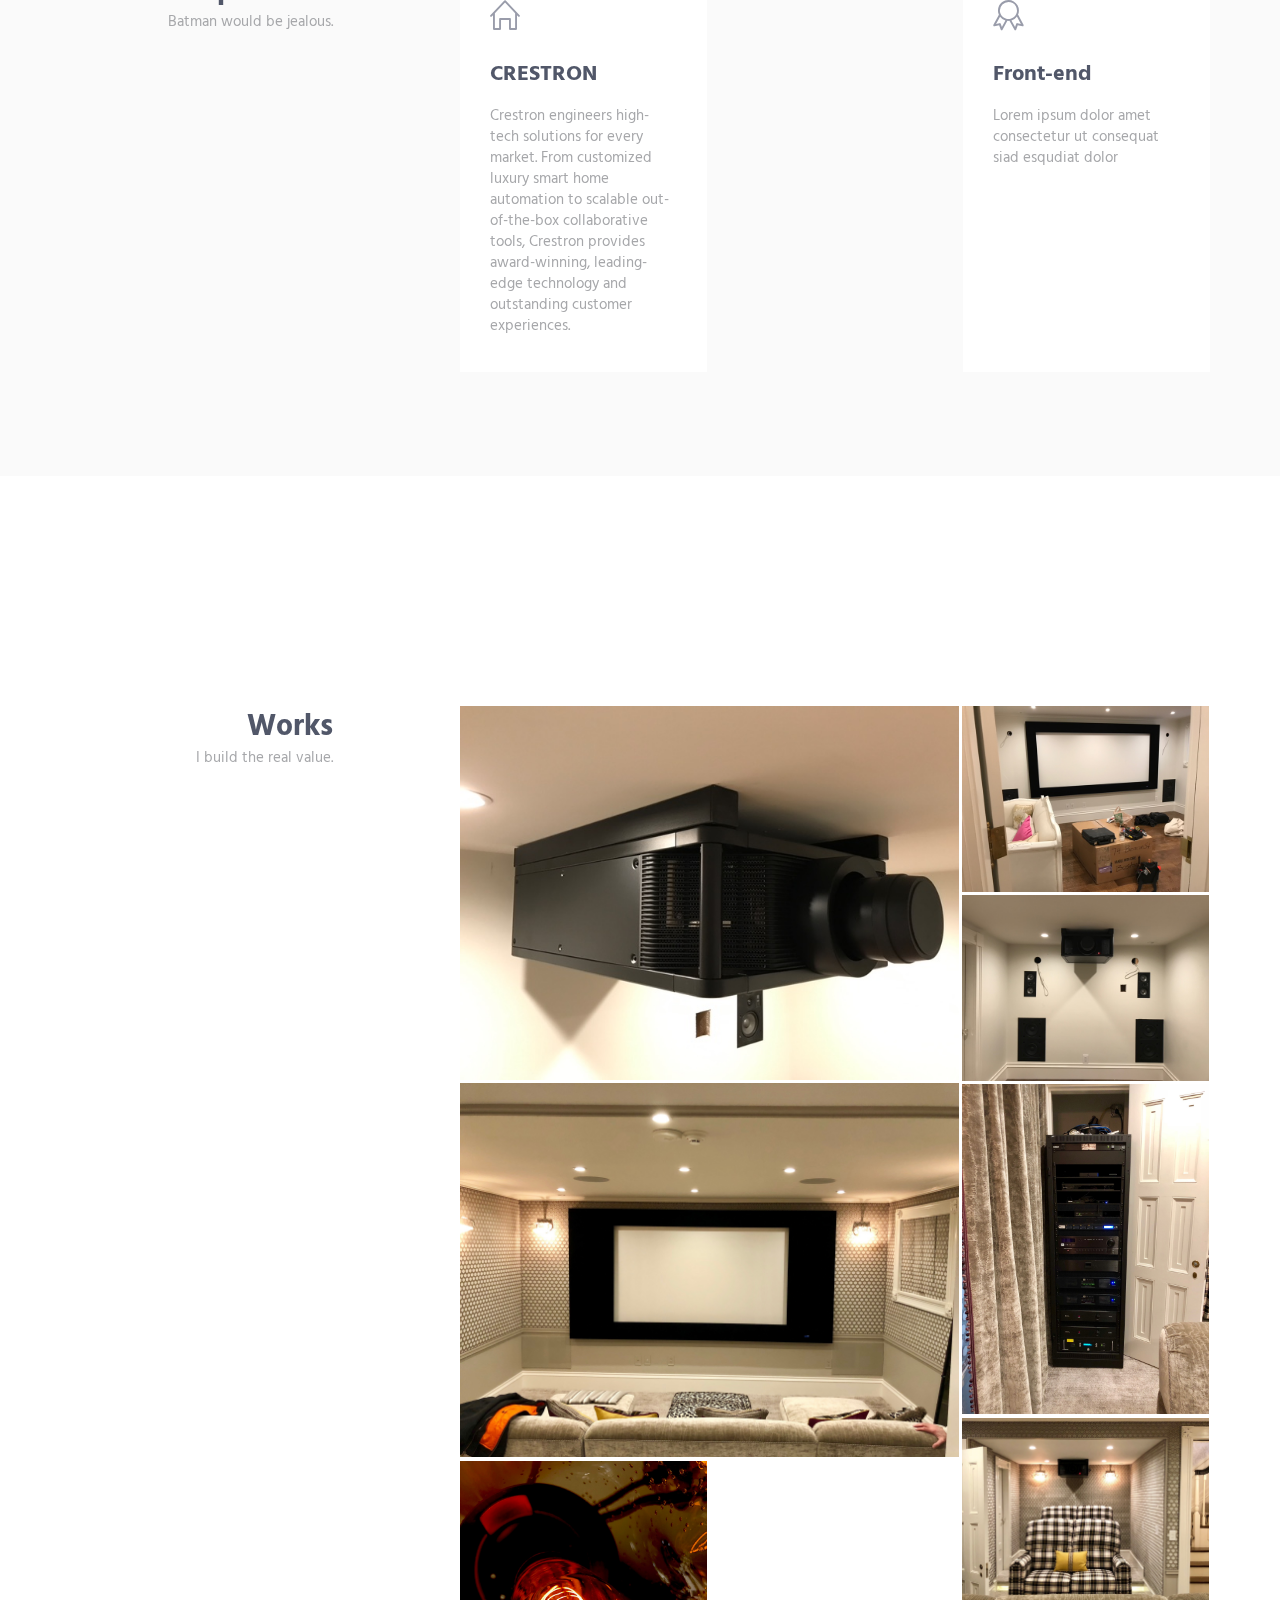
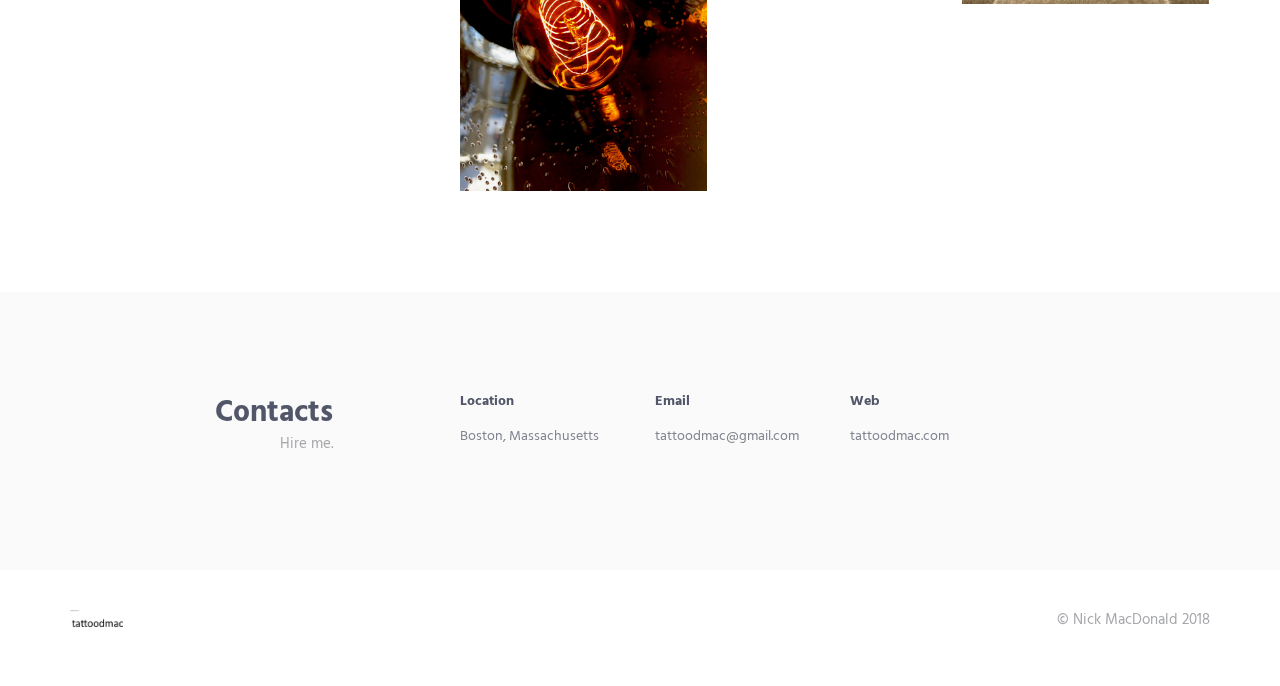
==== commit f54b86cb: "Update index.html" ====
--- a/index.html
+++ b/index.html
@@ -258,7 +258,7 @@
                                 </div>
                                 <!-- End Work -->
                             </div>	
-			    <div class="masonry-grid-item col-xs-12 col-sm-6 col-md-8 margin-b-4">
+			    <div class="masonry-grid-item col-xs-12 col-sm-6 col-md-4 margin-b-4">
                                 <!-- Work -->
                                 <div class="work work-popup-trigger">
                                     <div class="work-overlay">
@@ -298,7 +298,7 @@
                                 </div>
                                 <!-- End Work -->
                             </div>
-			    <div class="masonry-grid-item col-xs-12 col-sm-6 col-md-8 margin-b-4">
+			    <div class="masonry-grid-item col-xs-12 col-sm-6 col-md-4 margin-b-4">
                                 <!-- Work -->
                                 <div class="work work-popup-trigger">
                                     <div class="work-overlay">
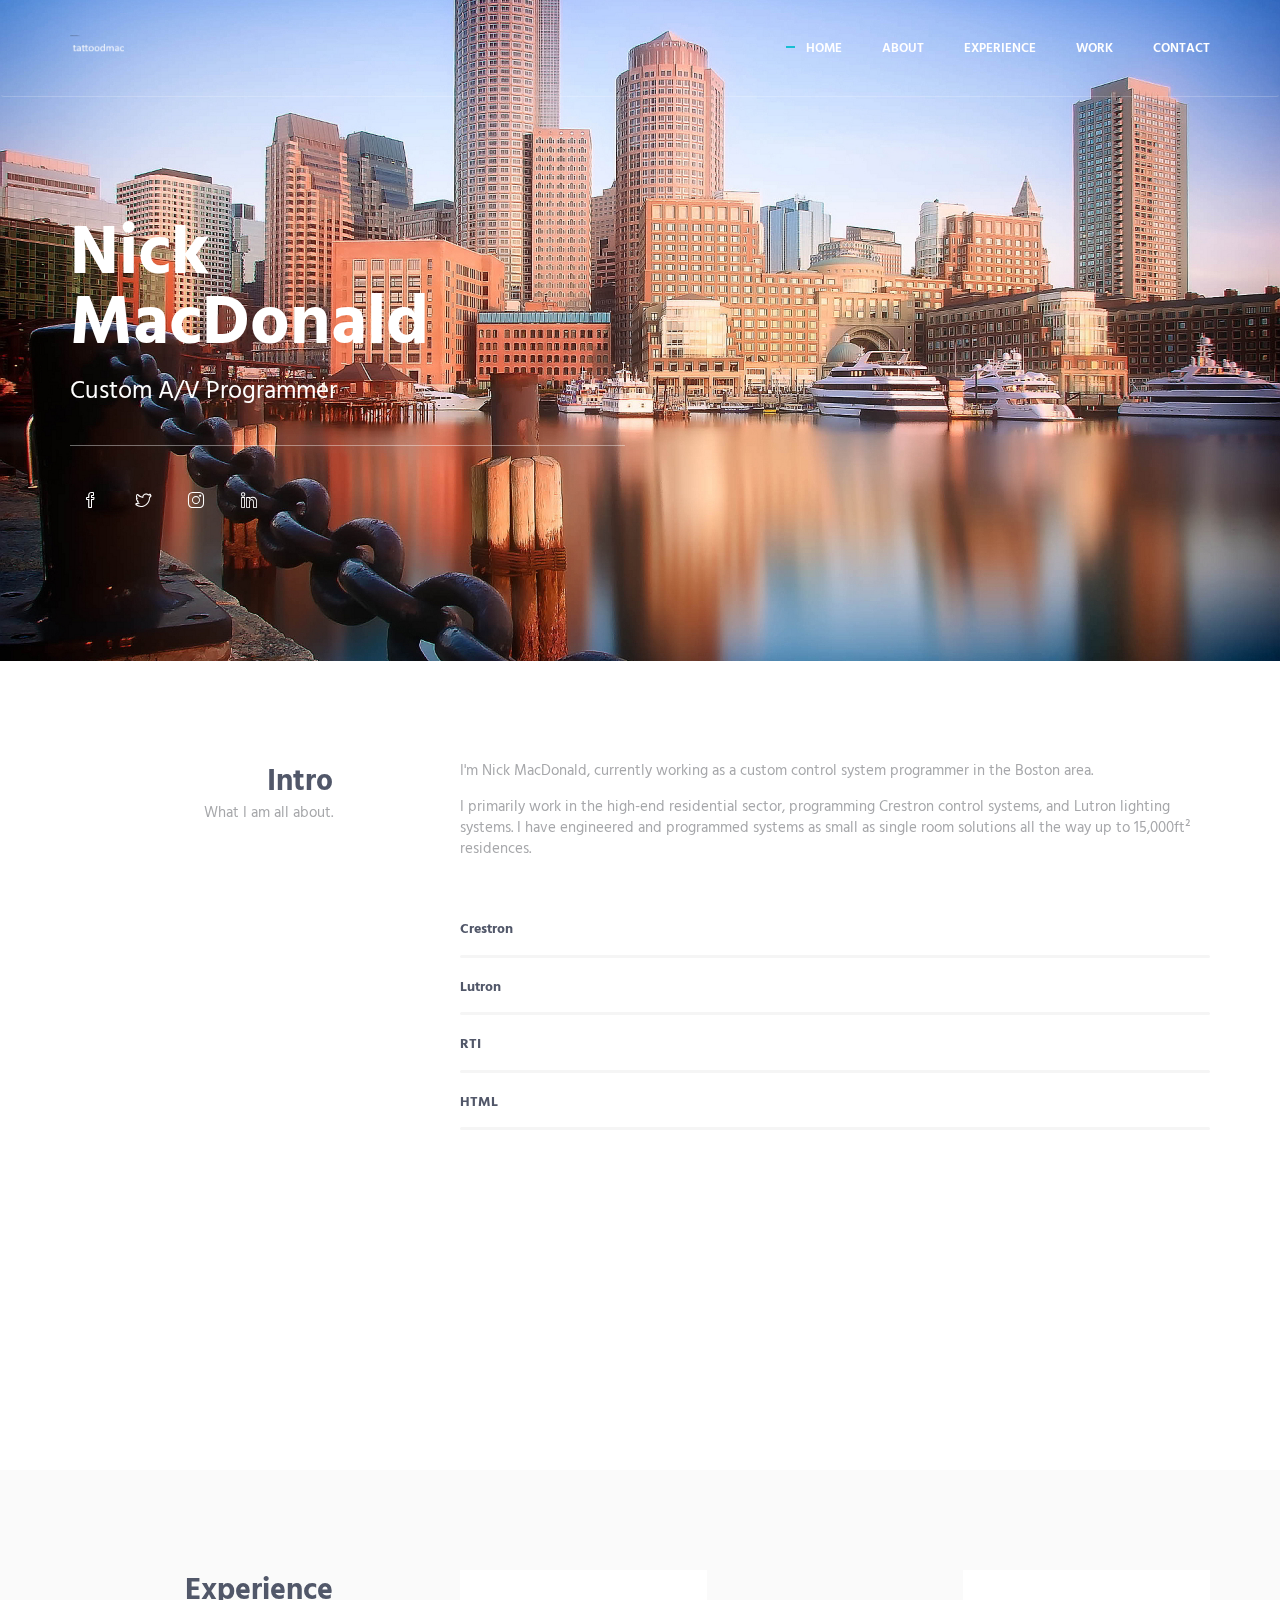
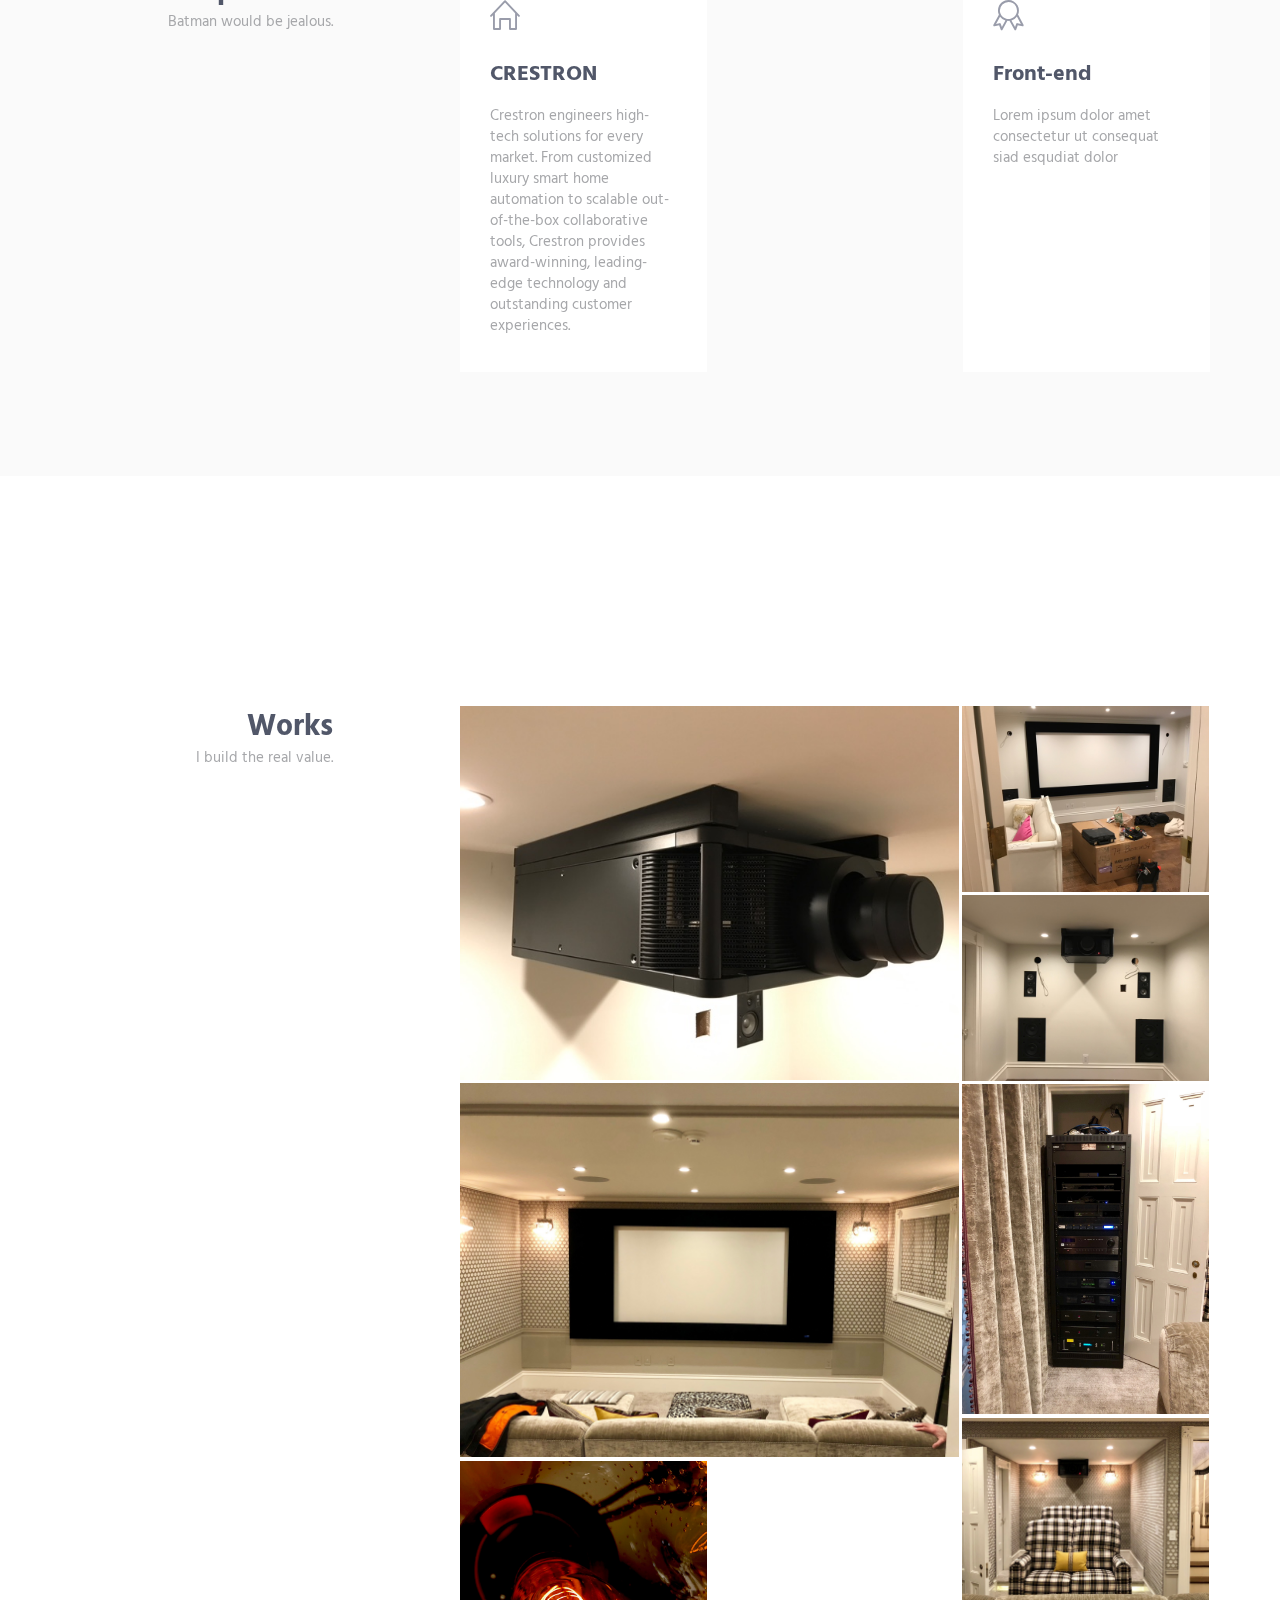
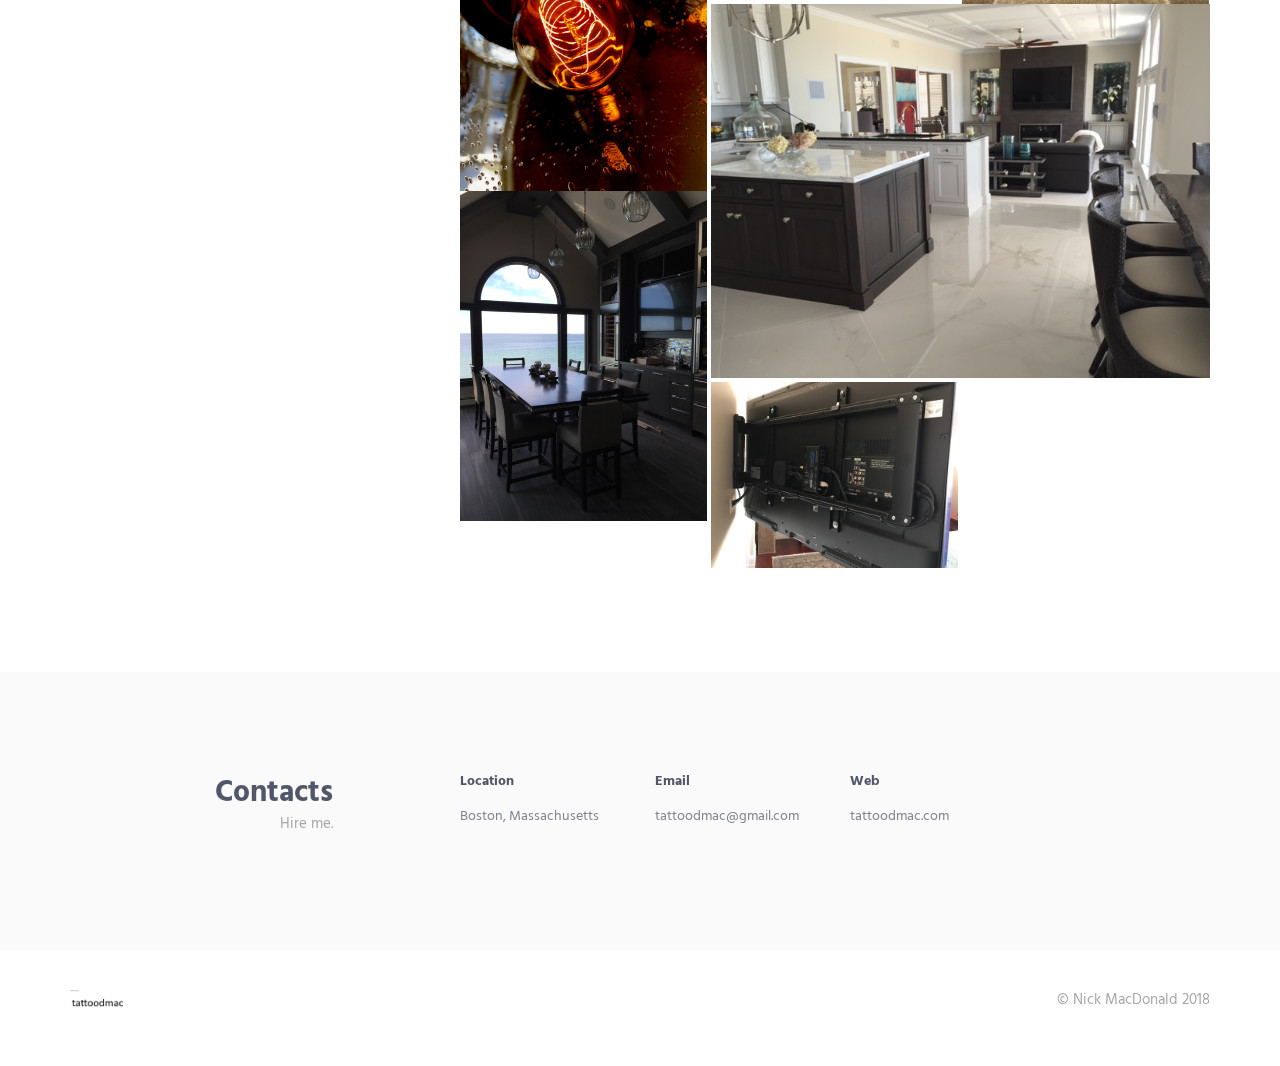
==== commit 0543c151: "Update index.html" ====
--- a/index.html
+++ b/index.html
@@ -498,6 +498,126 @@
                                 </div>
                                 <!-- End Work -->
                             </div>
+			    <div class="masonry-grid-item col-xs-12 col-sm-6 col-md-8 margin-b-4">
+                                <!-- Work -->
+                                <div class="work work-popup-trigger">
+                                    <div class="work-overlay">
+                                        <img class="full-width img-responsive" src="img/joyFamilyRoomFar.JPG" alt="Portfolio Image">
+                                    </div>
+                                    <div class="work-popup-overlay">
+                                        <div class="work-popup-content">
+                                            <a href="javascript:void(0);" class="work-popup-close">Hide</a>
+                                            <div class="margin-b-30">
+                                                <h3 class="margin-b-5">Plymouth Waterfront Residence</h3>
+                                                <span>Whole Home Integration</span>
+                                            </div>
+                                            <div class="row">
+                                                <div class="col-sm-8 work-popup-content-divider sm-margin-b-20">
+                                                    <div class="margin-t-10 sm-margin-t-0">
+                                                        <p>Amazing beachfront property with views of 'Flag Rock'. This home is filled with televisions, audio, and automation galore.</p>
+                                                        <p>All of the audio and video processing, as well as the amplification, is handled by a JBL Synthesis System.  The speakers used are all from the Harman Group, utilizing JBL Synthesis speakers for the front's, and Revel for the surrounds, heights, and subwoofers.  Its is a 9.4.4 surround setup.</p>
+							<p>The powerhouse of a projector, the Sony VPL-5000ES, is being used to display content.  Screen and masking are by Stewart Filmscreen.  To wrap up the control a Crestron control processor and hand-held remote were used to provide control of the system.</p>    
+                                                        <ul class="list-inline work-popup-tag">
+                                                            <li class="work-popup-tag-item"><a class="work-popup-tag-link" href="http://ninacampbellinteriors.com/">Design,</a></li>
+                                                            <li class="work-popup-tag-item"><a class="work-popup-tag-link" href="http://tattoodmac.com">Coding,</a></li>
+                                                            <li class="work-popup-tag-item"><a class="work-popup-tag-link" href="http://hometheaterconcepts.com/">Equipment</a></li>
+                                                        </ul>
+                                                    </div>
+                                                </div>
+                                                <div class="col-sm-4">
+                                                    <div class="margin-t-10 sm-margin-t-0">
+														<p class="margin-b-5"><strong>Loacation:</strong> Boston, MA</p>
+                                                        <p class="margin-b-5"><strong>Equipment:</strong> Home Theater Concepts</p>
+                                                        <p class="margin-b-5"><strong>Designer:</strong> Nina Cambell</p>
+                                                        <p class="margin-b-5"><strong>Customer:</strong> Private</p>
+                                                    </div>
+                                                </div>
+                                            </div>
+                                        </div>
+                                    </div>
+                                </div>
+                                <!-- End Work -->
+                            </div>	
+			    <div class="masonry-grid-item col-xs-12 col-sm-6 col-md-4 margin-b-4">
+                                <!-- Work -->
+                                <div class="work work-popup-trigger">
+                                    <div class="work-overlay">
+                                        <img class="full-width img-responsive" src="img/joyMultiScreen.JPG" alt="Portfolio Image">
+                                    </div>
+                                    <div class="work-popup-overlay">
+                                        <div class="work-popup-content">
+                                            <a href="javascript:void(0);" class="work-popup-close">Hide</a>
+                                            <div class="margin-b-30">
+                                                <h3 class="margin-b-5">Beacon Hill Residence</h3>
+                                                <span>Basement Theater Room</span>
+                                            </div>
+                                            <div class="row">
+                                                <div class="col-sm-8 work-popup-content-divider sm-margin-b-20">
+                                                    <div class="margin-t-10 sm-margin-t-0">
+                                                        <p>Beautifully designed theater room in the heart of Boston.  Located on the bottom level of a 6-story brownstone, this theater room may be compact in size but the equipment powering it is HUGE.</p>
+                                                        <p>All of the audio and video processing, as well as the amplification, is handled by a JBL Synthesis System.  The speakers used are all from the Harman Group, utilizing JBL Synthesis speakers for the front's, and Revel for the surrounds, heights, and subwoofers.  Its is a 9.4.4 surround setup.</p>
+							<p>The powerhouse of a projector, the Sony VPL-5000ES, is being used to display content.  Screen and masking are by Stewart Filmscreen.  To wrap up the control a Crestron control processor and hand-held remote were used to provide control of the system.</p>    
+                                                        <ul class="list-inline work-popup-tag">
+                                                            <li class="work-popup-tag-item"><a class="work-popup-tag-link" href="http://ninacampbellinteriors.com/">Design,</a></li>
+                                                            <li class="work-popup-tag-item"><a class="work-popup-tag-link" href="http://tattoodmac.com">Coding,</a></li>
+                                                            <li class="work-popup-tag-item"><a class="work-popup-tag-link" href="http://hometheaterconcepts.com/">Equipment</a></li>
+                                                        </ul>
+                                                    </div>
+                                                </div>
+                                                <div class="col-sm-4">
+                                                    <div class="margin-t-10 sm-margin-t-0">
+														<p class="margin-b-5"><strong>Loacation:</strong> Boston, MA</p>
+                                                        <p class="margin-b-5"><strong>Equipment:</strong> Home Theater Concepts</p>
+                                                        <p class="margin-b-5"><strong>Designer:</strong> Nina Cambell</p>
+                                                        <p class="margin-b-5"><strong>Customer:</strong> Private</p>
+                                                    </div>
+                                                </div>
+                                            </div>
+                                        </div>
+                                    </div>
+                                </div>
+                                <!-- End Work -->
+                            </div>
+			    <div class="masonry-grid-item col-xs-12 col-sm-6 col-md-4 margin-b-4">
+                                <!-- Work -->
+                                <div class="work work-popup-trigger">
+                                    <div class="work-overlay">
+                                        <img class="full-width img-responsive" src="img/cleanBackTV.JPG" alt="Portfolio Image">
+                                    </div>
+                                    <div class="work-popup-overlay">
+                                        <div class="work-popup-content">
+                                            <a href="javascript:void(0);" class="work-popup-close">Hide</a>
+                                            <div class="margin-b-30">
+                                                <h3 class="margin-b-5">Beacon Hill Residence</h3>
+                                                <span>Basement Theater Room</span>
+                                            </div>
+                                            <div class="row">
+                                                <div class="col-sm-8 work-popup-content-divider sm-margin-b-20">
+                                                    <div class="margin-t-10 sm-margin-t-0">
+                                                        <p>Beautifully designed theater room in the heart of Boston.  Located on the bottom level of a 6-story brownstone, this theater room may be compact in size but the equipment powering it is HUGE.</p>
+                                                        <p>All of the audio and video processing, as well as the amplification, is handled by a JBL Synthesis System.  The speakers used are all from the Harman Group, utilizing JBL Synthesis speakers for the front's, and Revel for the surrounds, heights, and subwoofers.  Its is a 9.4.4 surround setup.</p>
+							<p>The powerhouse of a projector, the Sony VPL-5000ES, is being used to display content.  Screen and masking are by Stewart Filmscreen.  To wrap up the control a Crestron control processor and hand-held remote were used to provide control of the system.</p>    
+                                                        <ul class="list-inline work-popup-tag">
+                                                            <li class="work-popup-tag-item"><a class="work-popup-tag-link" href="http://ninacampbellinteriors.com/">Design,</a></li>
+                                                            <li class="work-popup-tag-item"><a class="work-popup-tag-link" href="http://tattoodmac.com">Coding,</a></li>
+                                                            <li class="work-popup-tag-item"><a class="work-popup-tag-link" href="http://hometheaterconcepts.com/">Equipment</a></li>
+                                                        </ul>
+                                                    </div>
+                                                </div>
+                                                <div class="col-sm-4">
+                                                    <div class="margin-t-10 sm-margin-t-0">
+														<p class="margin-b-5"><strong>Loacation:</strong> Boston, MA</p>
+                                                        <p class="margin-b-5"><strong>Equipment:</strong> Home Theater Concepts</p>
+                                                        <p class="margin-b-5"><strong>Designer:</strong> Nina Cambell</p>
+                                                        <p class="margin-b-5"><strong>Customer:</strong> Private</p>
+                                                    </div>
+                                                </div>
+                                            </div>
+                                        </div>
+                                    </div>
+                                </div>
+                                <!-- End Work -->
+                            </div>	
                         </div>
                         <!-- End Masonry Grid -->
                     </div>
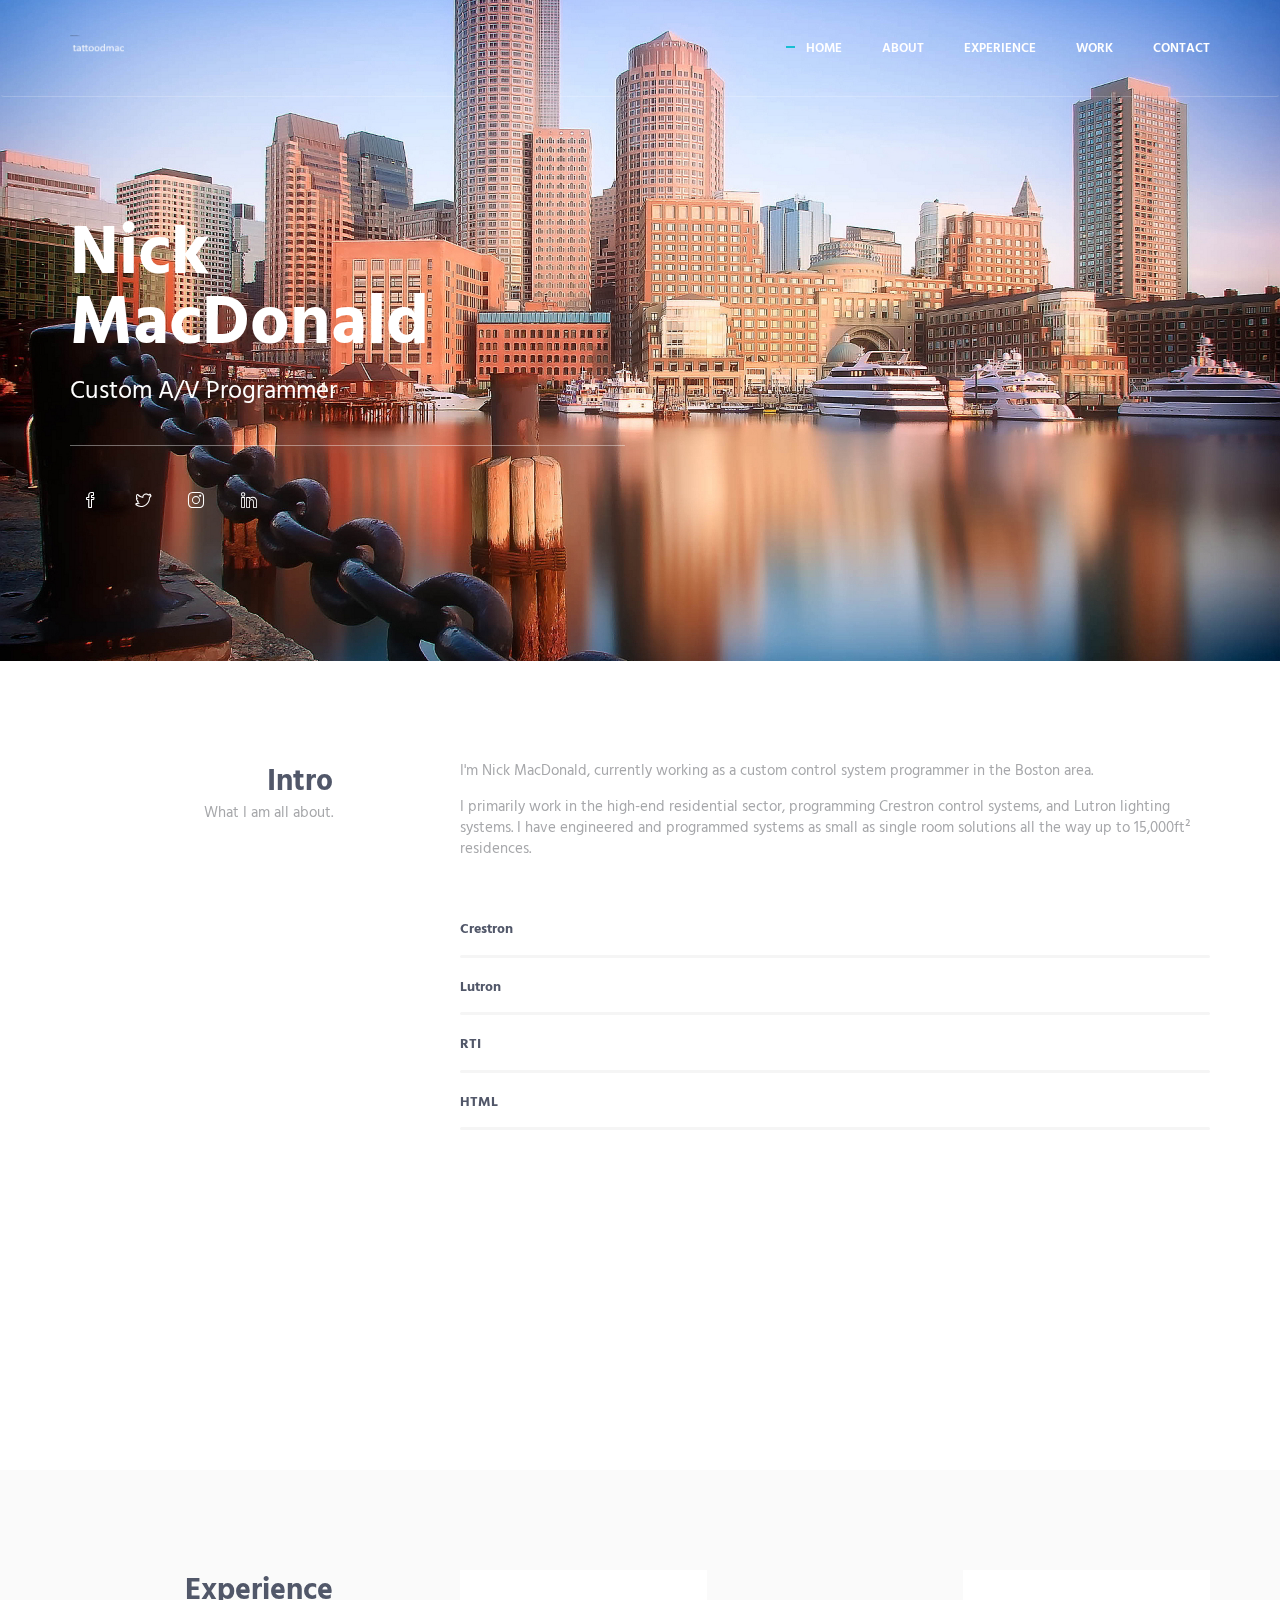
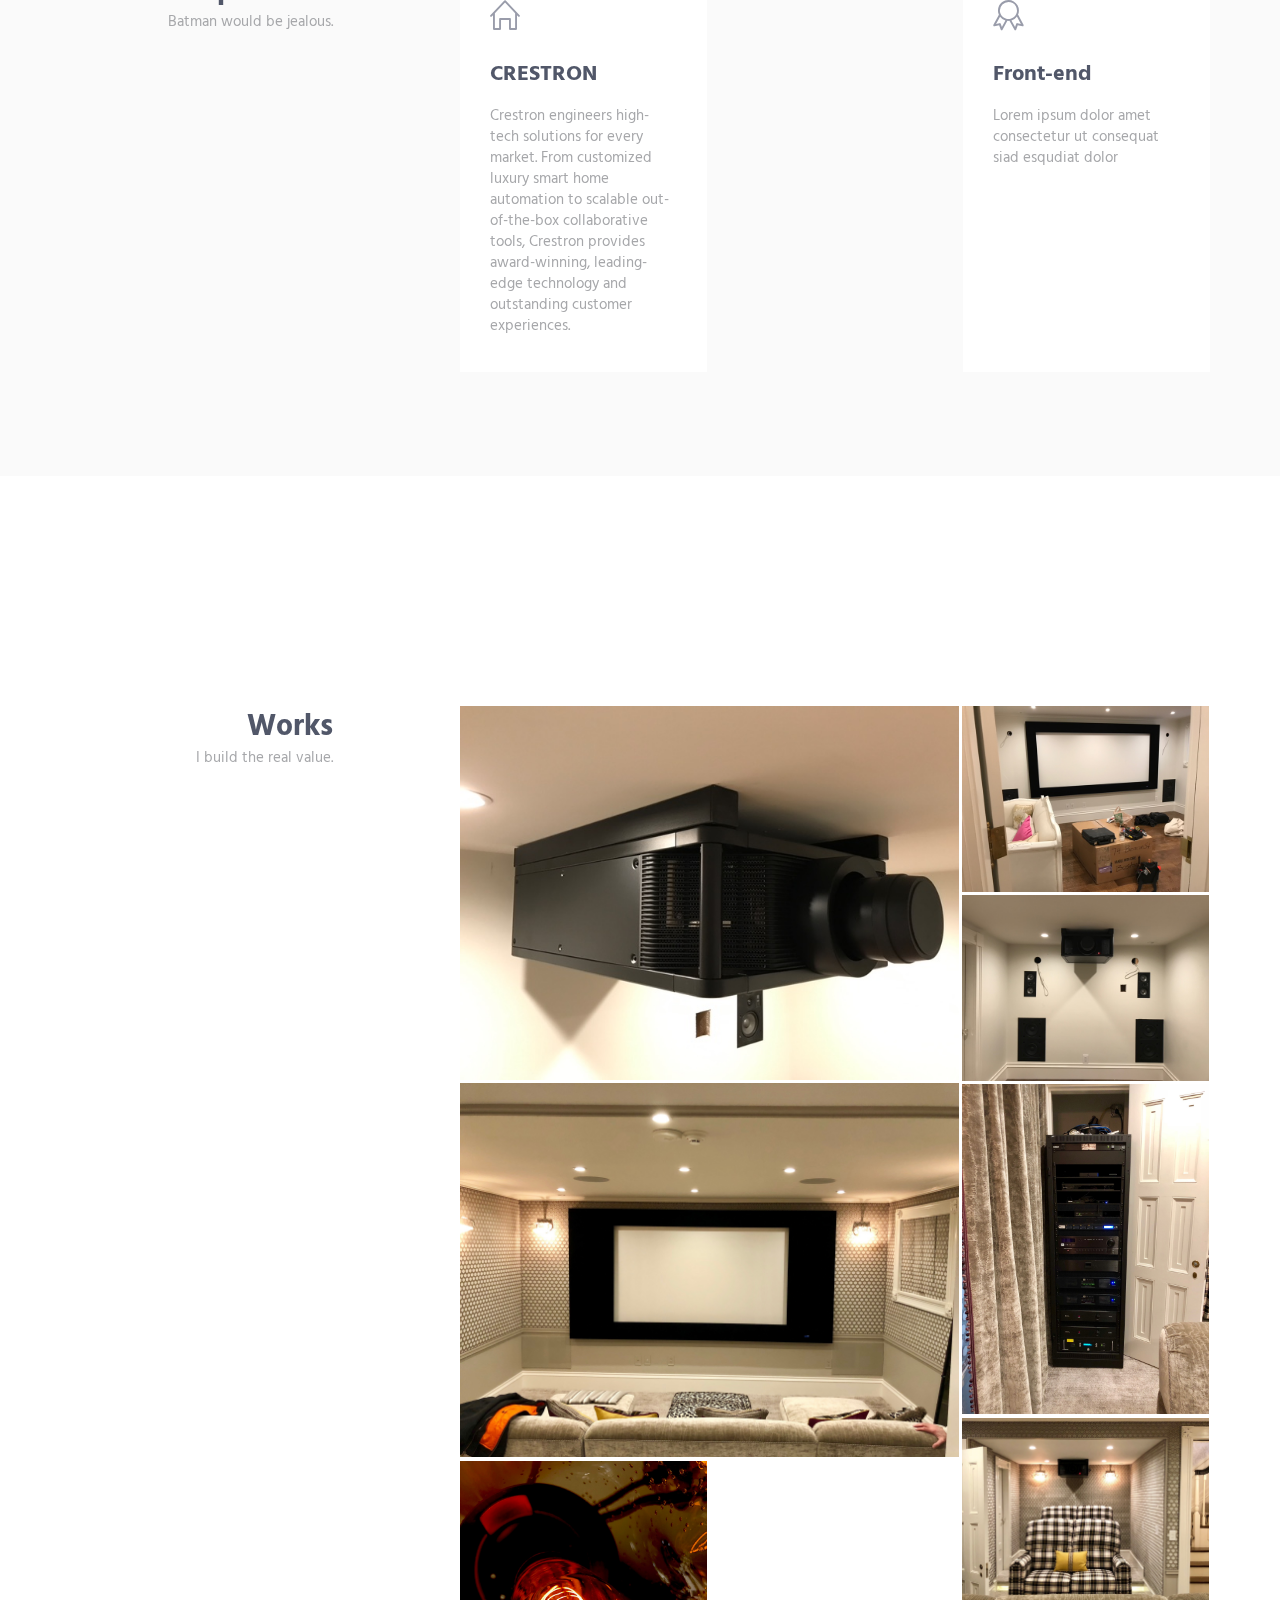
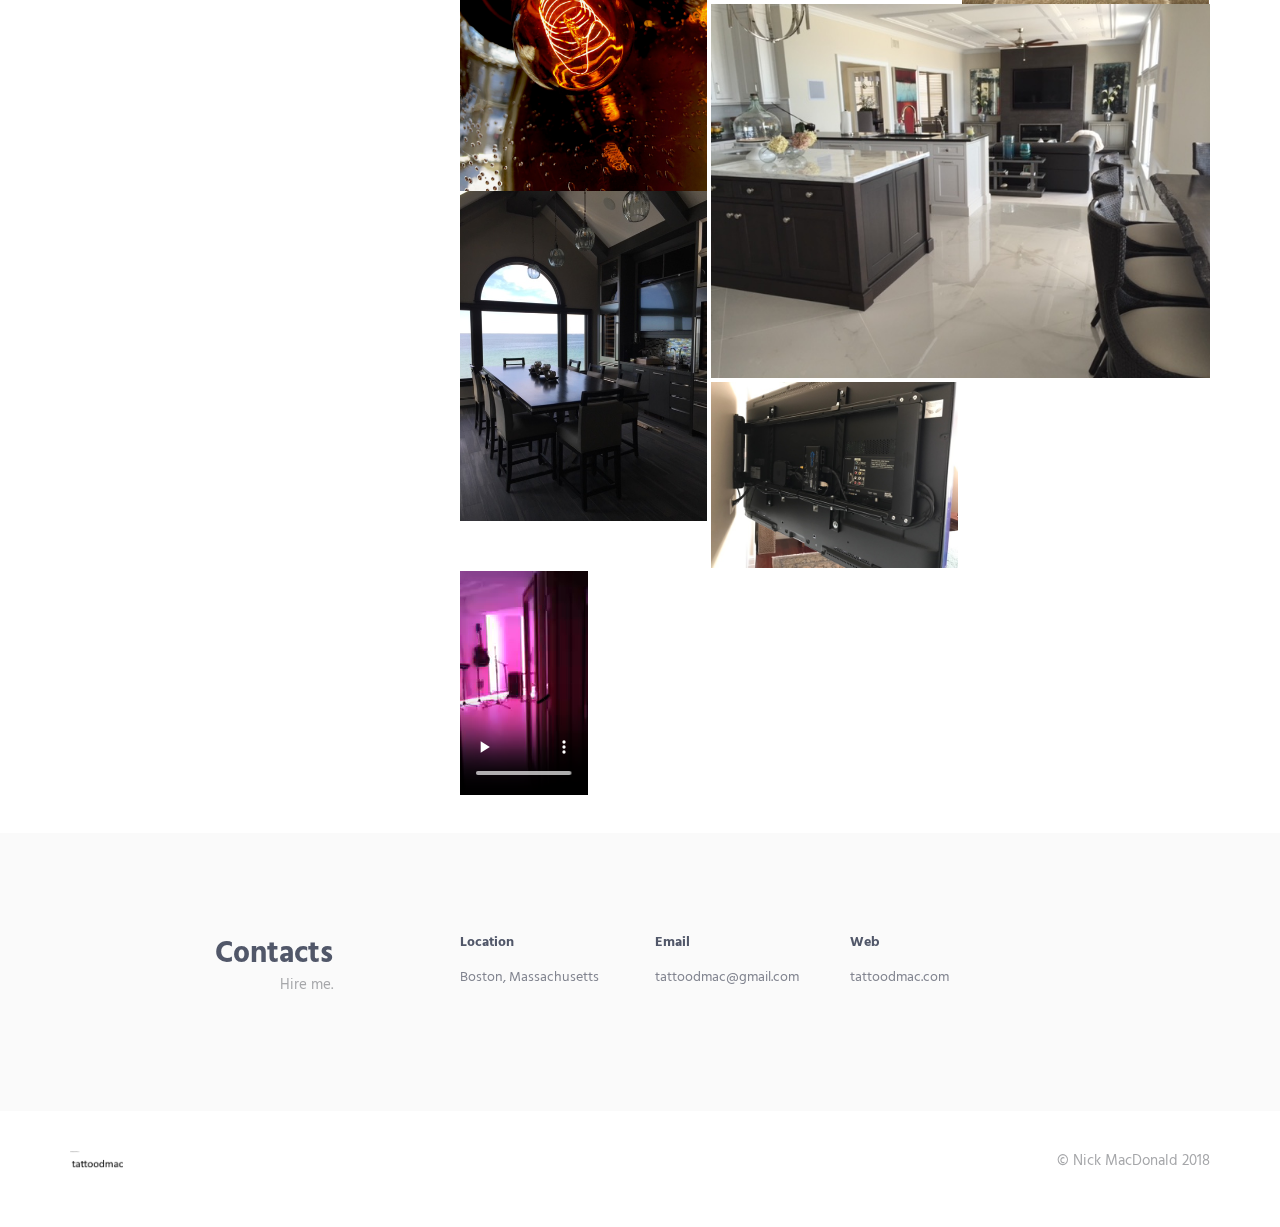
==== commit 617d4de5: "Update index.html" ====
--- a/index.html
+++ b/index.html
@@ -595,6 +595,46 @@
                                                 <div class="col-sm-8 work-popup-content-divider sm-margin-b-20">
                                                     <div class="margin-t-10 sm-margin-t-0">
                                                         <p>Beautifully designed theater room in the heart of Boston.  Located on the bottom level of a 6-story brownstone, this theater room may be compact in size but the equipment powering it is HUGE.</p>
+                                                        <p>All of the audio and video processing, as well as the amplification, is handled by a JBL Synthesis System.  The speakers used are all from the Harman Group, utilizing JBL Synthesis speakers for the front's, and Revel for the surrounds, heights, and subwoofers.  Its is a 9.4.4 surround setup.</p>
+							<p>The powerhouse of a projector, the Sony VPL-5000ES, is being used to display content.  Screen and masking are by Stewart Filmscreen.  To wrap up the control a Crestron control processor and hand-held remote were used to provide control of the system.</p>    
+                                                        <ul class="list-inline work-popup-tag">
+                                                            <li class="work-popup-tag-item"><a class="work-popup-tag-link" href="http://ninacampbellinteriors.com/">Design,</a></li>
+                                                            <li class="work-popup-tag-item"><a class="work-popup-tag-link" href="http://tattoodmac.com">Coding,</a></li>
+                                                            <li class="work-popup-tag-item"><a class="work-popup-tag-link" href="http://hometheaterconcepts.com/">Equipment</a></li>
+                                                        </ul>
+                                                    </div>
+                                                </div>
+                                                <div class="col-sm-4">
+                                                    <div class="margin-t-10 sm-margin-t-0">
+														<p class="margin-b-5"><strong>Loacation:</strong> Boston, MA</p>
+                                                        <p class="margin-b-5"><strong>Equipment:</strong> Home Theater Concepts</p>
+                                                        <p class="margin-b-5"><strong>Designer:</strong> Nina Cambell</p>
+                                                        <p class="margin-b-5"><strong>Customer:</strong> Private</p>
+                                                    </div>
+                                                </div>
+                                            </div>
+                                        </div>
+                                    </div>
+                                </div>
+                                <!-- End Work -->
+                            </div>
+			    <div class="masonry-grid-item col-xs-12 col-sm-6 col-md-8 margin-b-4">
+                                <!-- Work -->
+                                <div class="work work-popup-trigger">
+                                    <div class="work-overlay">
+                                        <video src="img/kaisDMX.mov" preload controls>
+                                    </div>
+                                    <div class="work-popup-overlay">
+                                        <div class="work-popup-content">
+                                            <a href="javascript:void(0);" class="work-popup-close">Hide</a>
+                                            <div class="margin-b-30">
+                                                <h3 class="margin-b-5">Plymouth Waterfront Residence</h3>
+                                                <span>Whole Home Integration</span>
+                                            </div>
+                                            <div class="row">
+                                                <div class="col-sm-8 work-popup-content-divider sm-margin-b-20">
+                                                    <div class="margin-t-10 sm-margin-t-0">
+                                                        <p>Amazing beachfront property with views of 'Flag Rock'. This home is filled with televisions, audio, and automation galore.</p>
                                                         <p>All of the audio and video processing, as well as the amplification, is handled by a JBL Synthesis System.  The speakers used are all from the Harman Group, utilizing JBL Synthesis speakers for the front's, and Revel for the surrounds, heights, and subwoofers.  Its is a 9.4.4 surround setup.</p>
 							<p>The powerhouse of a projector, the Sony VPL-5000ES, is being used to display content.  Screen and masking are by Stewart Filmscreen.  To wrap up the control a Crestron control processor and hand-held remote were used to provide control of the system.</p>    
                                                         <ul class="list-inline work-popup-tag">
